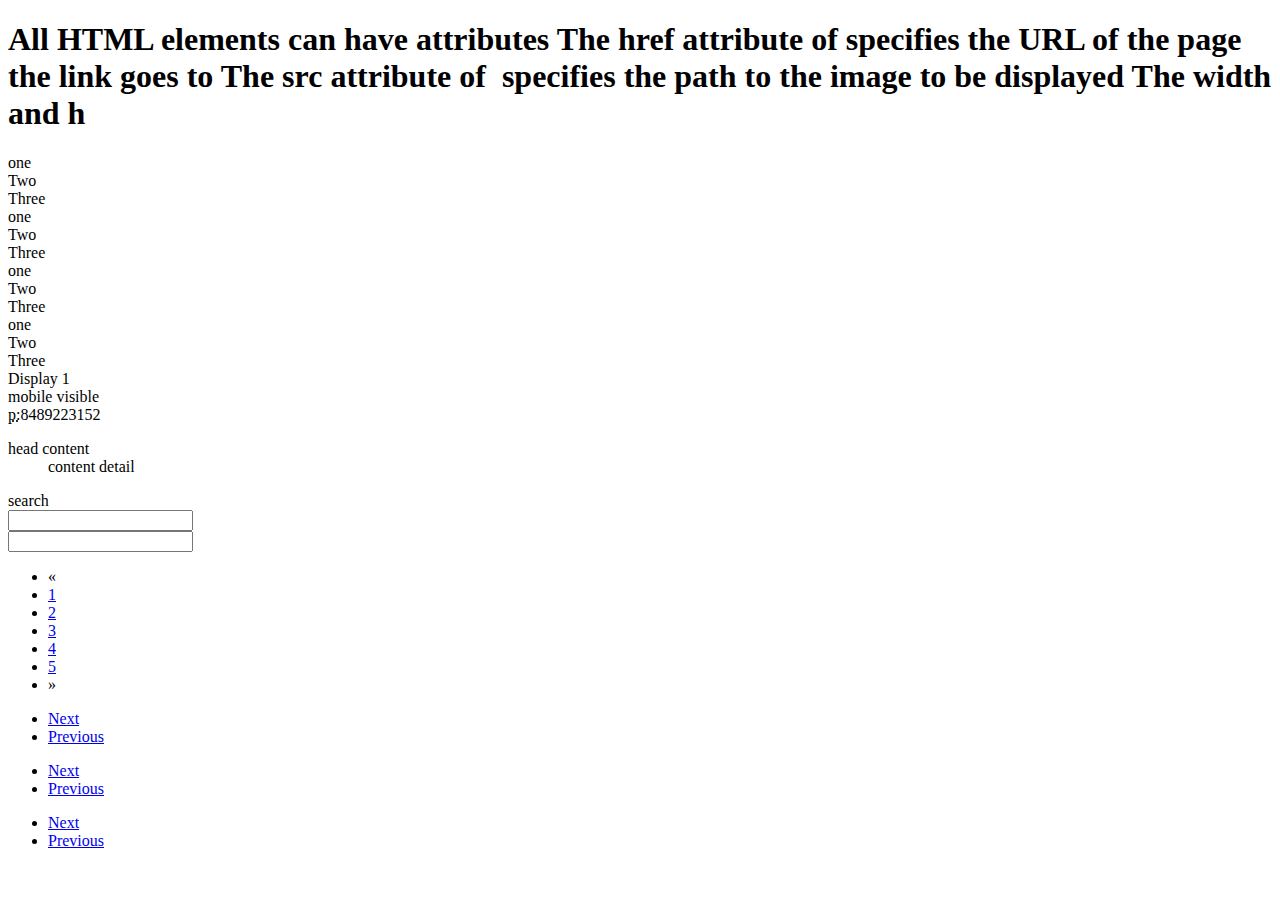
==== bootstrap/index.html @ 1a47abf5 "updates are made" ====
<!DOCTYPE html>
<html lang="en">
<head>
    <meta charset="UTF-8">
    <meta http-equiv="X-UA-Compatible" content="IE=edge">
    <meta name="viewport" content="width=device-width, initial-scale=1.0">
    <title>Bootstrap</title>
    <link href="https://cdn.jsdelivr.net/npm/bootstrap@5.0.2/dist/css/bootstrap.min.css" rel="stylesheet" integrity="sha384-EVSTQN3/azprG1Anm3QDgpJLIm9Nao0Yz1ztcQTwFspd3yD65VohhpuuCOmLASjC" crossorigin="anonymous"><!---Bootstrap css-->
    <script src="https://cdn.jsdelivr.net/npm/bootstrap@5.0.2/dist/js/bootstrap.bundle.min.js" integrity="sha384-MrcW6ZMFYlzcLA8Nl+NtUVF0sA7MsXsP1UyJoMp4YLEuNSfAP+JcXn/tWtIaxVXM" crossorigin="anonymous"></script><!---Bootstrap js-->
    <script src="https://cdn.jsdelivr.net/npm/@popperjs/core@2.9.2/dist/umd/popper.min.js" integrity="sha384-IQsoLXl5PILFhosVNubq5LC7Qb9DXgDA9i+tQ8Zj3iwWAwPtgFTxbJ8NT4GN1R8p" crossorigin="anonymous"></script><!--popper font-->
    <script src="https://cdn.jsdelivr.net/npm/bootstrap@5.0.2/dist/js/bootstrap.min.js" integrity="sha384-cVKIPhGWiC2Al4u+LWgxfKTRIcfu0JTxR+EQDz/bgldoEyl4H0zUF0QKbrJ0EcQF" crossorigin="anonymous"></script><!---Bootstrap js-->
    <div class="container-fluid">
        <h1>All HTML elements can have attributes
            The href attribute of <a> specifies the URL of the page the link goes to
            The src attribute of <img> specifies the path to the image to be displayed
            The width and h</h1>
<div class="row">
<div class="col-md-3">one</div>
<div class="col-md-3">Two</div>
<div class="col-md-6">Three</div>

</div>

<div class="row">
    <div class="col-xs-3">one</div>
    <div class="col-xs-3">Two</div>
    <div class="col-xs-6">Three</div>
    
    </div>
    <div class="row">
        <div class="col-sm-3">one</div>
        <div class="col-sm-3">Two</div>
        <div class="col-sm-6">Three</div>
        
        </div>
        <div class="row">
            <div class="col-lg-3 h1">one</div>
            <div class="col-lg-3">Two</div>
            <div class="col-lg-6">Three</div>
            
            </div>
            <div class="display-1">Display 1</div>
            <div class="clearfix visible-xs">mobile visible</div>
    <abbr title="phone">p:</abbr>8489223152
        <dl class="dl-horizontal">
            <dt>head content
                <dd>content detail</dd>
            </dt>
        </dl>
        <span class="glyphicon glyphicon-search"></span>search
    </div>

    <!--form-->
    <div class="form">
        <div class="form-group">
            <input type="text" class="form.control">    </div>
    </div>
    <form role="form" class="form-horizontal">
        <div class="form-group has-error">
            <input type="text" class="form.control"> 
        </div>
    </form>
    <ul class="pagination">
    <li>&laquo;</li>
<li><a href="#">1</a></li>
<li><a href="#">2</a></li>
<li><a href="#">3</a></li>
<li><a href="#">4</a></li>
<li><a href="#">5</a></li>
<li>&raquo;</li>

    </ul>
    <ul class="nav navbar-pills">
        <li><a href="#">Next</a></li>
        <li><a href="#">Previous</a></li>

    </ul>
    <ul class="nav navbar-tabs">
        <li><a href="#">Next</a></li>
        <li><a href="#">Previous</a></li>

    </ul>
    <ul class="nav navbar-nav navbar-right">
        <li><a href="#">Next</a></li>
        <li><a href="#">Previous</a></li>

    </ul>
</div>

<body>
    
</body>
</html>
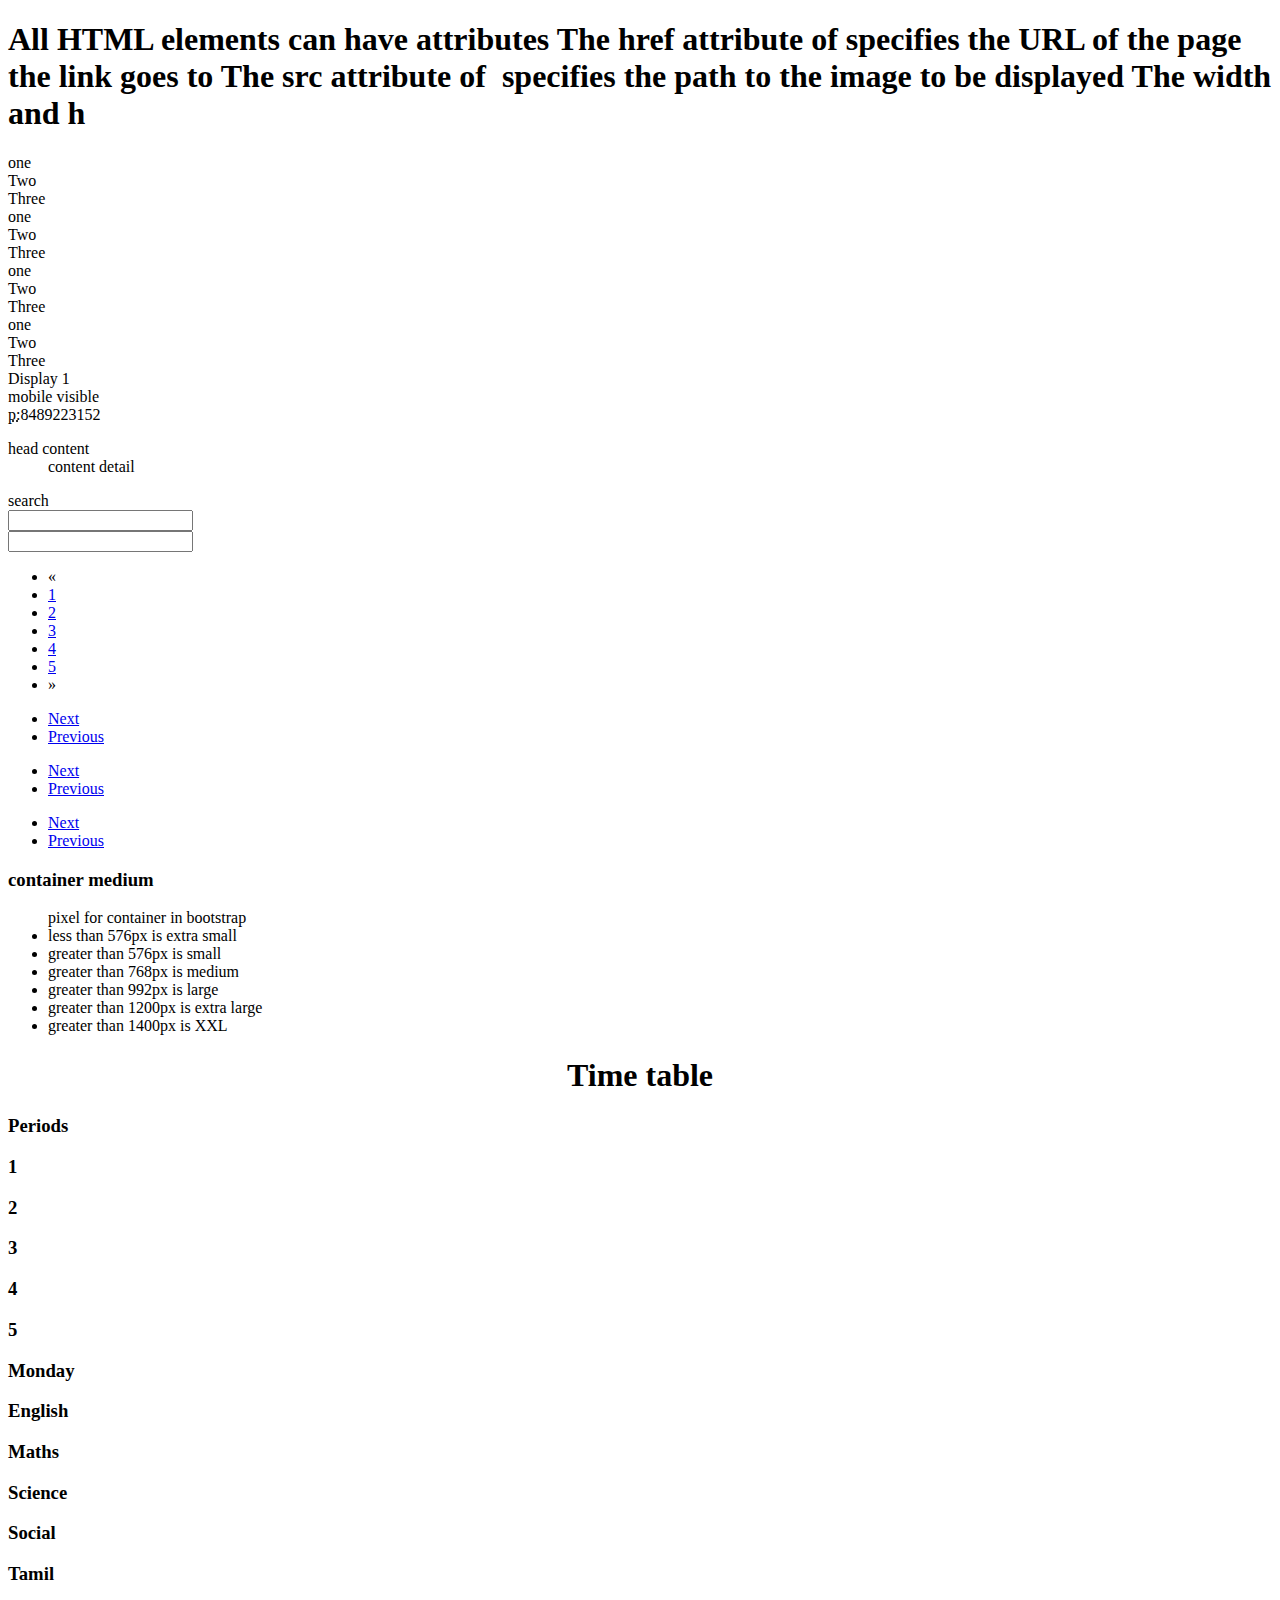
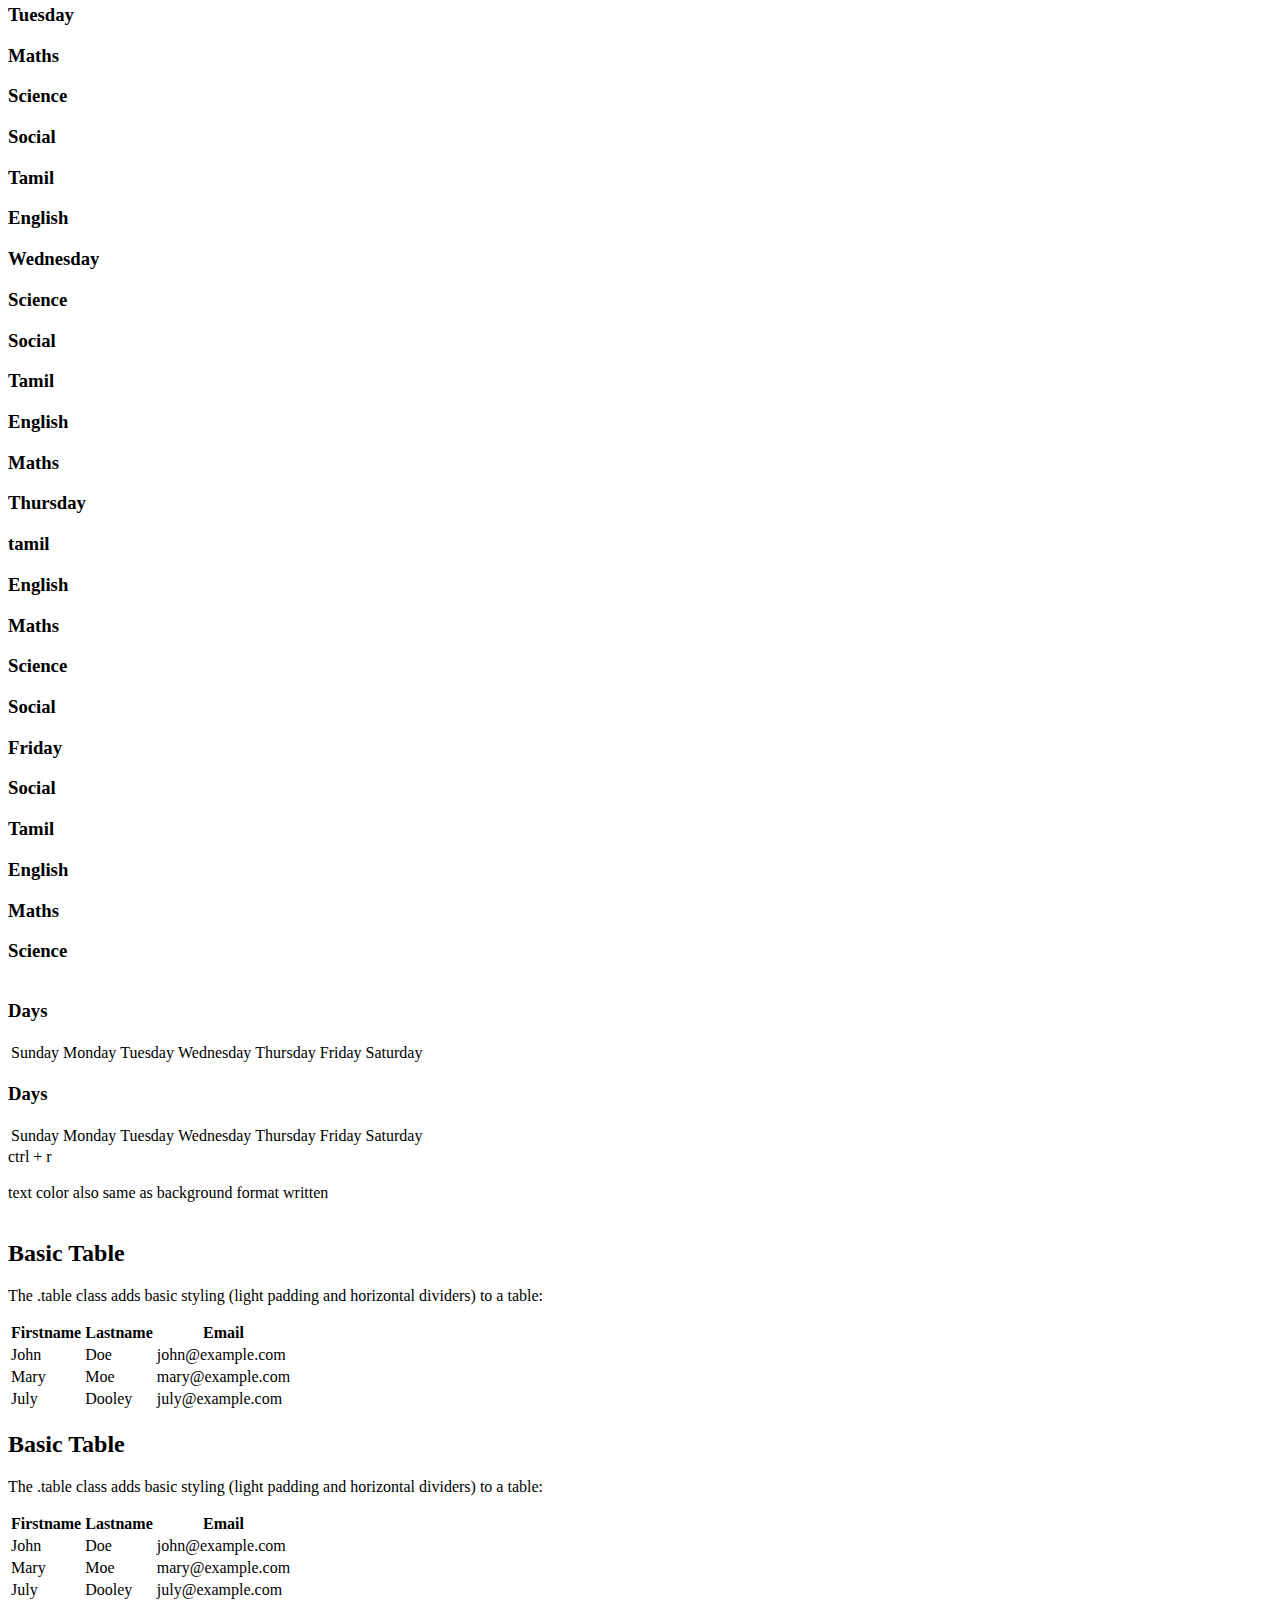
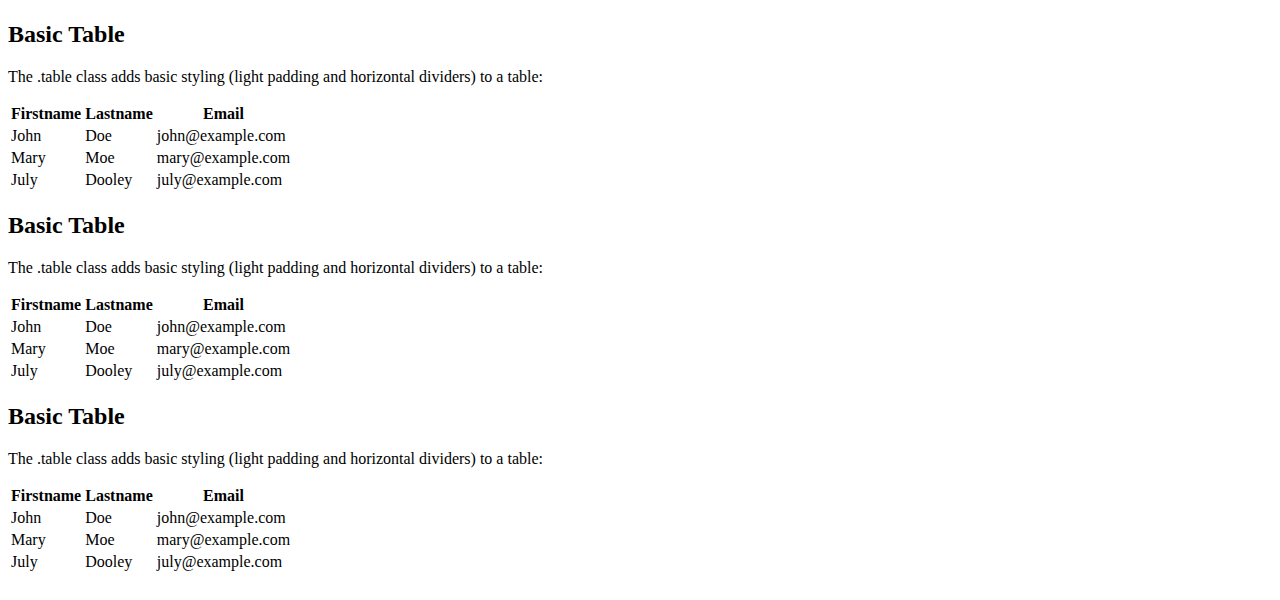
==== commit fcbfce97: "bootstrap updated" ====
--- a/bootstrap/index.html
+++ b/bootstrap/index.html
@@ -9,7 +9,7 @@
     <script src="https://cdn.jsdelivr.net/npm/bootstrap@5.0.2/dist/js/bootstrap.bundle.min.js" integrity="sha384-MrcW6ZMFYlzcLA8Nl+NtUVF0sA7MsXsP1UyJoMp4YLEuNSfAP+JcXn/tWtIaxVXM" crossorigin="anonymous"></script><!---Bootstrap js-->
     <script src="https://cdn.jsdelivr.net/npm/@popperjs/core@2.9.2/dist/umd/popper.min.js" integrity="sha384-IQsoLXl5PILFhosVNubq5LC7Qb9DXgDA9i+tQ8Zj3iwWAwPtgFTxbJ8NT4GN1R8p" crossorigin="anonymous"></script><!--popper font-->
     <script src="https://cdn.jsdelivr.net/npm/bootstrap@5.0.2/dist/js/bootstrap.min.js" integrity="sha384-cVKIPhGWiC2Al4u+LWgxfKTRIcfu0JTxR+EQDz/bgldoEyl4H0zUF0QKbrJ0EcQF" crossorigin="anonymous"></script><!---Bootstrap js-->
-    <div class="container-fluid">
+    <div class="container-fluid bg-primary text-white p-5 ">
         <h1>All HTML elements can have attributes
             The href attribute of <a> specifies the URL of the page the link goes to
             The src attribute of <img> specifies the path to the image to be displayed
@@ -48,7 +48,7 @@
             </dt>
         </dl>
         <span class="glyphicon glyphicon-search"></span>search
-    </div>
+
 
     <!--form-->
     <div class="form">
@@ -60,7 +60,7 @@
             <input type="text" class="form.control"> 
         </div>
     </form>
-    <ul class="pagination">
+    <ul class="pagination text-white ">
     <li>&laquo;</li>
 <li><a href="#">1</a></li>
 <li><a href="#">2</a></li>
@@ -75,7 +75,7 @@
         <li><a href="#">Previous</a></li>
 
     </ul>
-    <ul class="nav navbar-tabs">
+    <ul class="nav navbar-tabs text-white" >
         <li><a href="#">Next</a></li>
         <li><a href="#">Previous</a></li>
 
@@ -87,6 +87,354 @@
     </ul>
 </div>
 
+<div class="container-md text-dark bg-success h-25 my-5 border">
+    <h3>container medium</h3>
+    <ul>pixel for container in bootstrap
+        <li>less than 576px is extra small</li>
+        <li>greater  than 576px is  small</li>
+        <li>greater than 768px is medium</li>
+        <li>greater than 992px is large</li>
+        <li>greater than 1200px is extra large</li>
+        <li>greater than 1400px is XXL</li>
+    </ul>
+</div>
+</div>
+
+<!--Grid system-->
+
+<div class="container-md text-white bg-dark border">
+    <table class="table text-white table-bordered">
+    <div class="row">
+        <center><h1>Time table </h1></center>
+     <div class="col-md-2">
+        <div class="row">
+            <h3>Periods</h3>
+        </div>
+        <div class="row text-primary">
+            <h3>1</h3>
+        </div>
+        <div class="row text-primary">
+            <h3>2</h3>
+        </div>
+        <div class="row text-primary">
+            <h3>3</h3>
+        </div>
+        <div class="row text-primary">
+            <h3>4</h3>
+        </div>
+        <div class="row text-primary">
+            <h3>5</h3>
+        </div>
+     </div>
+     <div class="col-md-2">
+        <div class="row">
+            <h3>Monday</h3>
+        </div>
+        <div class="row text-primary">
+            <h3>English</h3>
+        </div> <div class="row text-primary">
+            <h3>Maths</h3>
+        </div> <div class="row text-primary">
+            <h3>Science</h3>
+        </div> <div class="row text-primary">
+            <h3>Social</h3>
+        </div> <div class="row text-primary">
+            <h3>Tamil</h3>
+        </div>
+     </div>
+     <div class="col-md-2">
+        <div class="row">
+            <h3>Tuesday</h3>
+        </div>
+        <div class="row text-primary">
+            <h3>Maths</h3>
+        </div>
+        <div class="row text-primary">
+            <h3>Science</h3>
+        </div>
+        <div class="row text-primary">
+            <h3>Social</h3>
+        </div>
+        <div class="row text-primary">
+            <h3>Tamil</h3>
+        </div>
+        <div class="row text-primary">
+            <h3>English</h3>
+        </div>
+
+     </div>
+     <div class="col-md-2">
+        <div class="row">
+            <h3>Wednesday</h3>
+        </div>
+        <div class="row text-primary">
+            <h3>Science</h3>
+        </div>
+        <div class="row text-primary">
+            <h3>Social</h3>
+        </div>
+        <div class="row text-primary">
+            <h3>Tamil</h3>
+        </div>
+        <div class="row text-primary">
+            <h3>English</h3>
+        </div>
+        <div class="row text-primary">
+            <h3>Maths</h3>
+        </div>
+
+     </div>
+     <div class="col-md-2">
+        <div class="row">
+            <h3>Thursday</h3>
+        </div><div class="row text-primary">
+            <h3>tamil</h3>
+        </div>
+        <div class="row text-primary">
+            <h3>English</h3>
+        </div>
+        <div class="row text-primary">
+            <h3>Maths</h3>
+        </div>
+        <div class="row text-primary">
+            <h3>Science</h3>
+        </div>
+        <div class="row text-primary">
+            <h3>Social</h3>
+        </div>
+
+     </div>
+     <div class="col-md-2">
+        <div class="row">
+            <h3>Friday</h3>
+        </div>
+        <div class="row text-primary">
+            <h3>Social</h3>
+        </div>
+        <div class="row text-primary">
+            <h3>Tamil</h3>
+        </div>
+        <div class="row text-primary">
+            <h3>English</h3>
+        </div>
+        <div class="row text-primary">
+            <h3>Maths</h3>
+        </div>
+        <div class="row text-primary">
+            <h3>Science</h3>
+        </div>
+       
+
+
+     </div>
+
+    </div>
+</table>
+</div>
+
+<div class="container-lg">
+    <table class="table table-striped "><!--Automatic set width padding size-->
+    <tr><h3>Days</h3>
+        <td class="bg-primary">Sunday</td><!--Blue color-->
+        <td class="bg-secondary">Monday</td><!--gray color-->
+        <td class="bg-success">Tuesday</td><!--green color-->
+        <td class="bg-danger">Wednesday</td><!--red color-->
+        <td class="bg-warning">Thursday</td><!--yellow color-->
+        <td class="bg-info">Friday</td><!--skyblue color-->
+        <td class="bg-light">Saturday</td><!--white color-->
+      </tr>
+      </table>
+</div>
+<div class="container-lg">
+    <table class="table  table-hover "><!--Automatic set width padding size-->
+    <tr><h3>Days</h3>
+        <td class="bg-primary table-active">Sunday</td><!--Blue color and table active-->
+        <td class="bg-secondary">Monday</td><!--gray color-->
+        <td class="bg-success">Tuesday</td><!--green color-->
+        <td class="bg-danger">Wednesday</td><!--red color-->
+        <td class="bg-warning">Thursday</td><!--yellow color-->
+        <td class="bg-info">Friday</td><!--skyblue color-->
+        <td class="bg-light">Saturday</td><!--white color-->
+      </tr>
+      </table>
+</div>
+
+<kpd>ctrl + r</kpd><br>
+<br>
+
+text color also same as background format written
+<br><br>
+<!--table bordered-->
+<div class="container mt-3">
+    <h2>Basic Table</h2>
+    <p>The .table class adds basic styling (light padding and horizontal dividers) to a table:</p>            
+    <table class="table table-bordered">
+      <thead>
+        <tr>
+          <th>Firstname</th>
+          <th>Lastname</th>
+          <th>Email</th>
+        </tr>
+      </thead>
+      <tbody>
+        <tr>
+          <td>John</td>
+          <td>Doe</td>
+          <td>john@example.com</td>
+        </tr>
+        <tr>
+          <td>Mary</td>
+          <td>Moe</td>
+          <td>mary@example.com</td>
+        </tr>
+        <tr>
+          <td>July</td>
+          <td>Dooley</td>
+          <td>july@example.com</td>
+        </tr>
+      </tbody>
+    </table>
+  </div>
+
+  <!--table borderless-->
+<div class="container mt-3">
+    <h2>Basic Table</h2>
+    <p>The .table class adds basic styling (light padding and horizontal dividers) to a table:</p>            
+    <table class="table table-borderless">
+      <thead>
+        <tr>
+          <th>Firstname</th>
+          <th>Lastname</th>
+          <th>Email</th>
+        </tr>
+      </thead>
+      <tbody>
+        <tr>
+          <td>John</td>
+          <td>Doe</td>
+          <td>john@example.com</td>
+        </tr>
+        <tr>
+          <td>Mary</td>
+          <td>Moe</td>
+          <td>mary@example.com</td>
+        </tr>
+        <tr>
+          <td>July</td>
+          <td>Dooley</td>
+          <td>july@example.com</td>
+        </tr>
+      </tbody>
+    </table>
+  </div>
+<!--table striped-->
+<div class="container mt-3">
+    <h2>Basic Table</h2>
+    <p>The .table class adds basic styling (light padding and horizontal dividers) to a table:</p>            
+    <table class="table table-bordered">
+      <thead>
+        <tr>
+          <th>Firstname</th>
+          <th>Lastname</th>
+          <th>Email</th>
+        </tr>
+      </thead>
+      <tbody>
+        <tr>
+          <td>John</td>
+          <td>Doe</td>
+          <td>john@example.com</td>
+        </tr>
+        <tr>
+          <td>Mary</td>
+          <td>Moe</td>
+          <td>mary@example.com</td>
+        </tr>
+        <tr>
+          <td>July</td>
+          <td>Dooley</td>
+          <td>july@example.com</td>
+        </tr>
+      </tbody>
+    </table>
+  </div>
+
+  <!--table cell active-->
+<div class="container mt-3">
+    <h2>Basic Table</h2>
+    <p>The .table class adds basic styling (light padding and horizontal dividers) to a table:</p>            
+    <table class="table">
+      <thead>
+        <tr>
+          <th>Firstname</th>
+          <th>Lastname</th>
+          <th>Email</th>
+        </tr>
+      </thead>
+      <tbody>
+        <tr>
+          <td class="table-active">John</td>
+          <td>Doe</td>
+          <td>john@example.com</td>
+        </tr>
+        <tr>
+          <td>Mary</td>
+          <td>Moe</td>
+          <td>mary@example.com</td>
+        </tr>
+        <tr>
+          <td>July</td>
+          <td>Dooley</td>
+          <td>july@example.com</td>
+        </tr>
+      </tbody>
+    </table>
+  </div>
+<!--table hover-->
+<div class="container mt-3">
+    <h2>Basic Table</h2>
+    <p>The .table class adds basic styling (light padding and horizontal dividers) to a table:</p>            
+    <table class="table table-bordered table-hover">
+      <thead>
+        <tr>
+          <th>Firstname</th>
+          <th>Lastname</th>
+          <th>Email</th>
+        </tr>
+      </thead>
+      <tbody>
+        <tr>
+          <td>John</td>
+          <td>Doe</td>
+          <td>john@example.com</td>
+        </tr>
+        <tr>
+          <td>Mary</td>
+          <td>Moe</td>
+          <td>mary@example.com</td>
+        </tr>
+        <tr>
+          <td>July</td>
+          <td>Dooley</td>
+          <td>july@example.com</td>
+        </tr>
+      </tbody>
+    </table>
+  </div>
+
+  <!--Image styling properties-->
+  <!--image rounded corner-->
+  <img src="C:\Users\AIIM\Desktop\gitworks\fullstack\assets\bootstrap.jpg" alt="" class="rounded">
+  <!--image rounded circle-->
+  <img src="C:\Users\AIIM\Desktop\gitworks\fullstack\assets\bootstrap.jpg" alt="" class="rounded-circle">
+  <!--image thumbnail-->
+  <img src="C:\Users\AIIM\Desktop\gitworks\fullstack\assets\bootstrap.jpg" alt="" class="img-thumbnail">
+  
+  <!--image start corner-->
+  <img src="C:\Users\AIIM\Desktop\gitworks\fullstack\assets\bootstrap.jpg" alt="" class="float-right">
+   <!--image end corner-->
+   <img src="C:\Users\AIIM\Desktop\gitworks\fullstack\assets\bootstrap.jpg" alt="" class="float-end">
+  
 <body>
     
 </body>
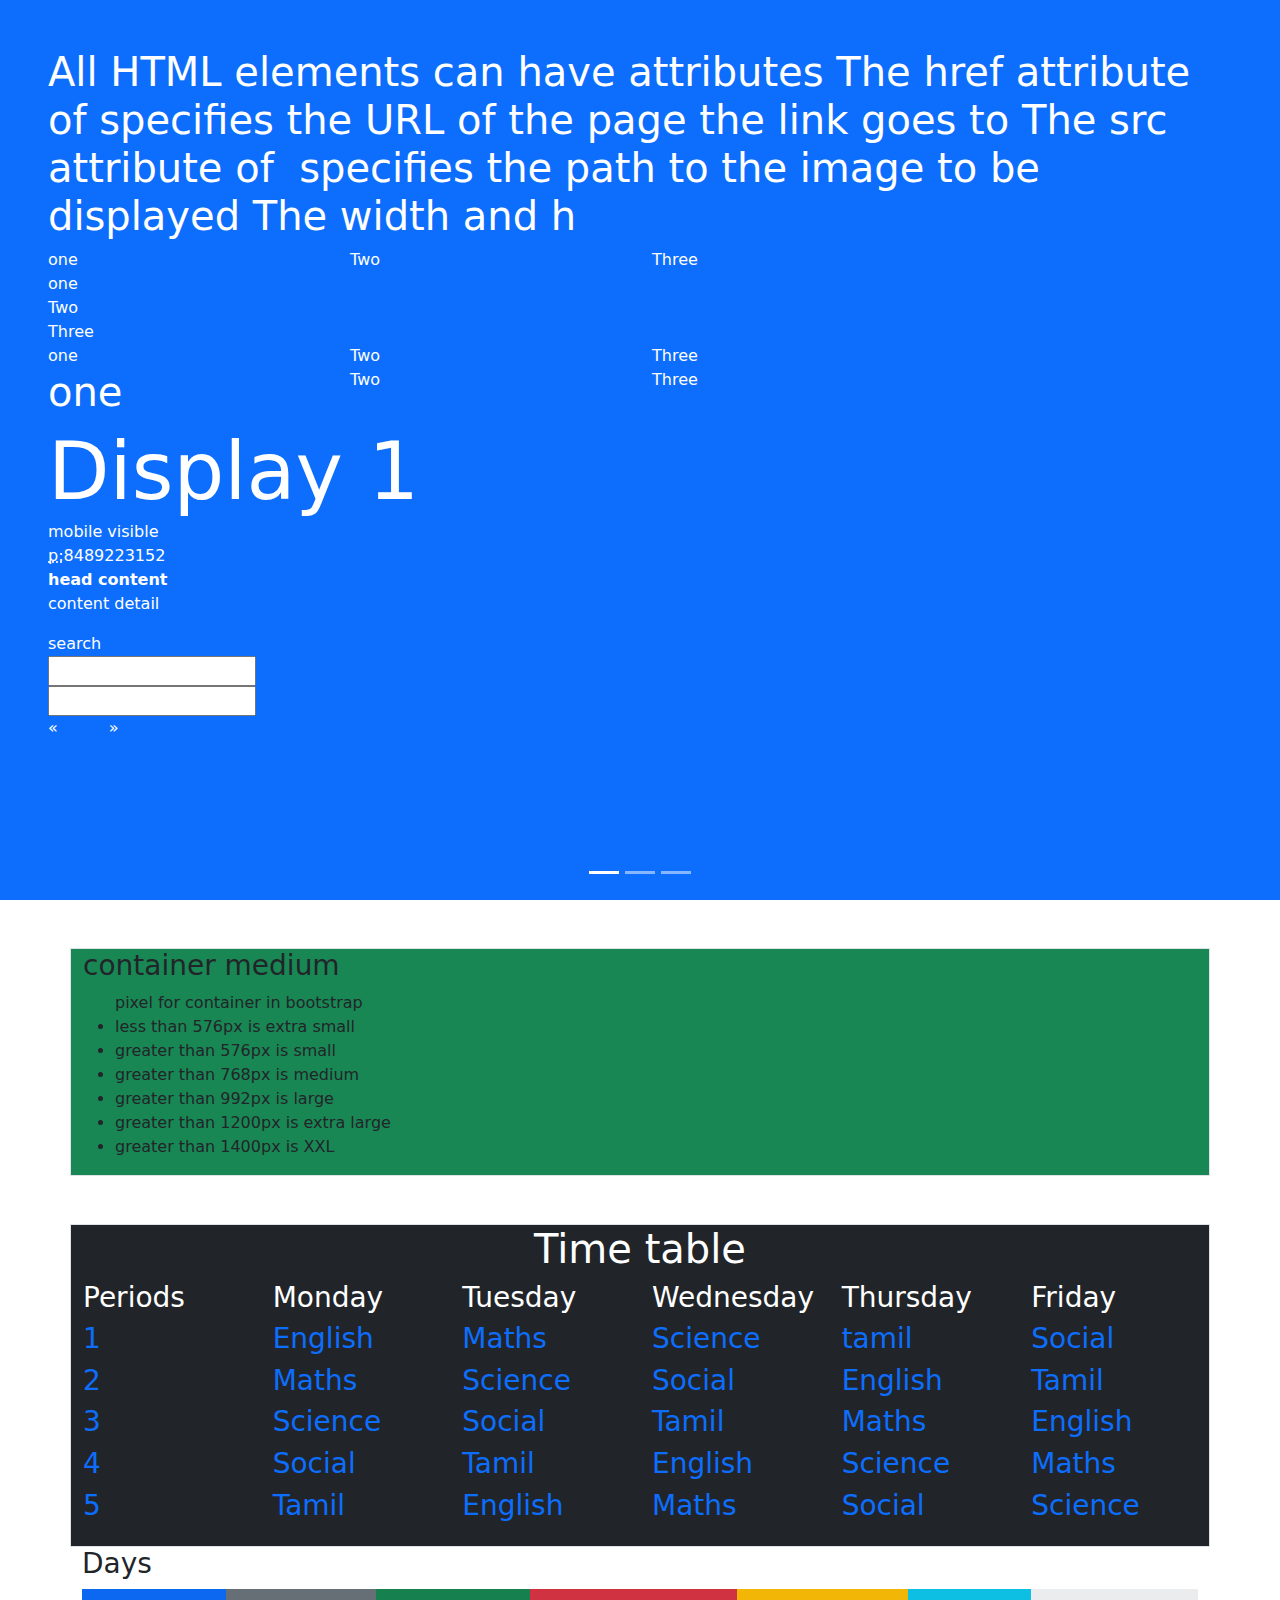
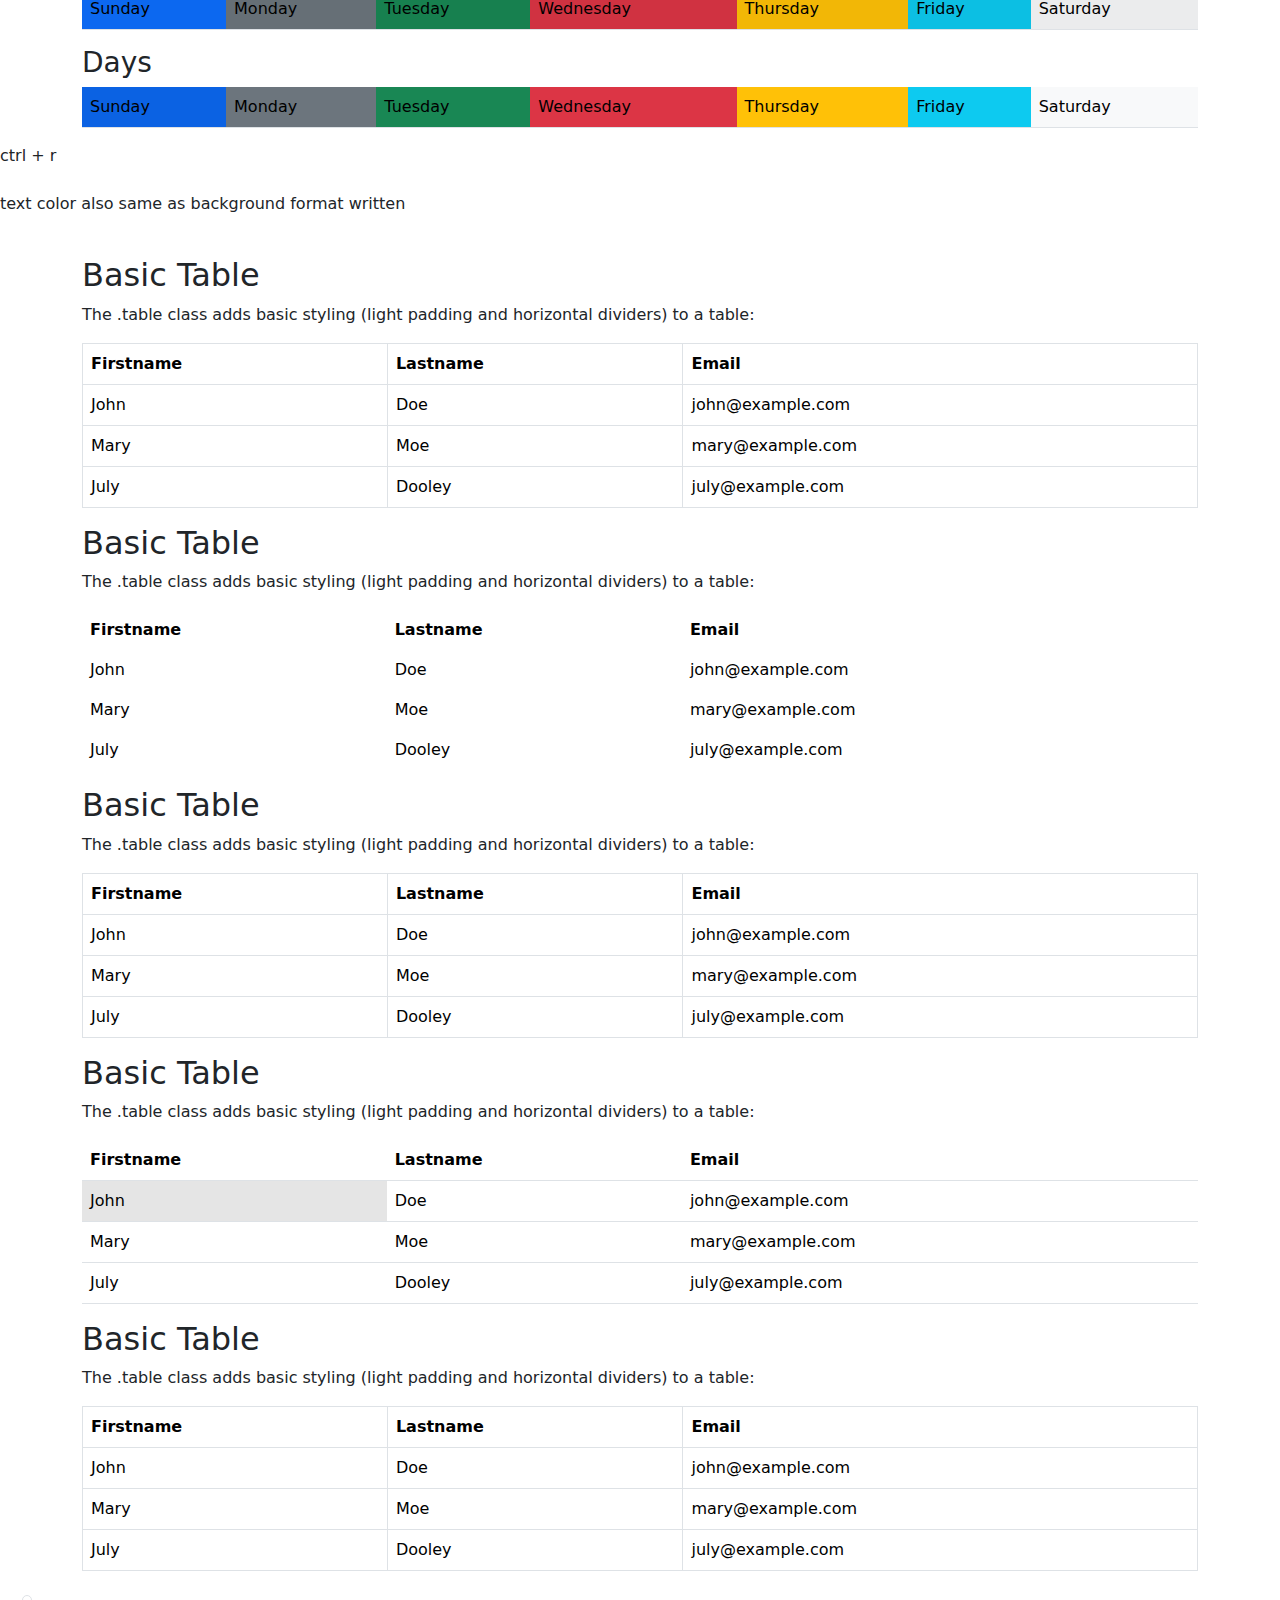
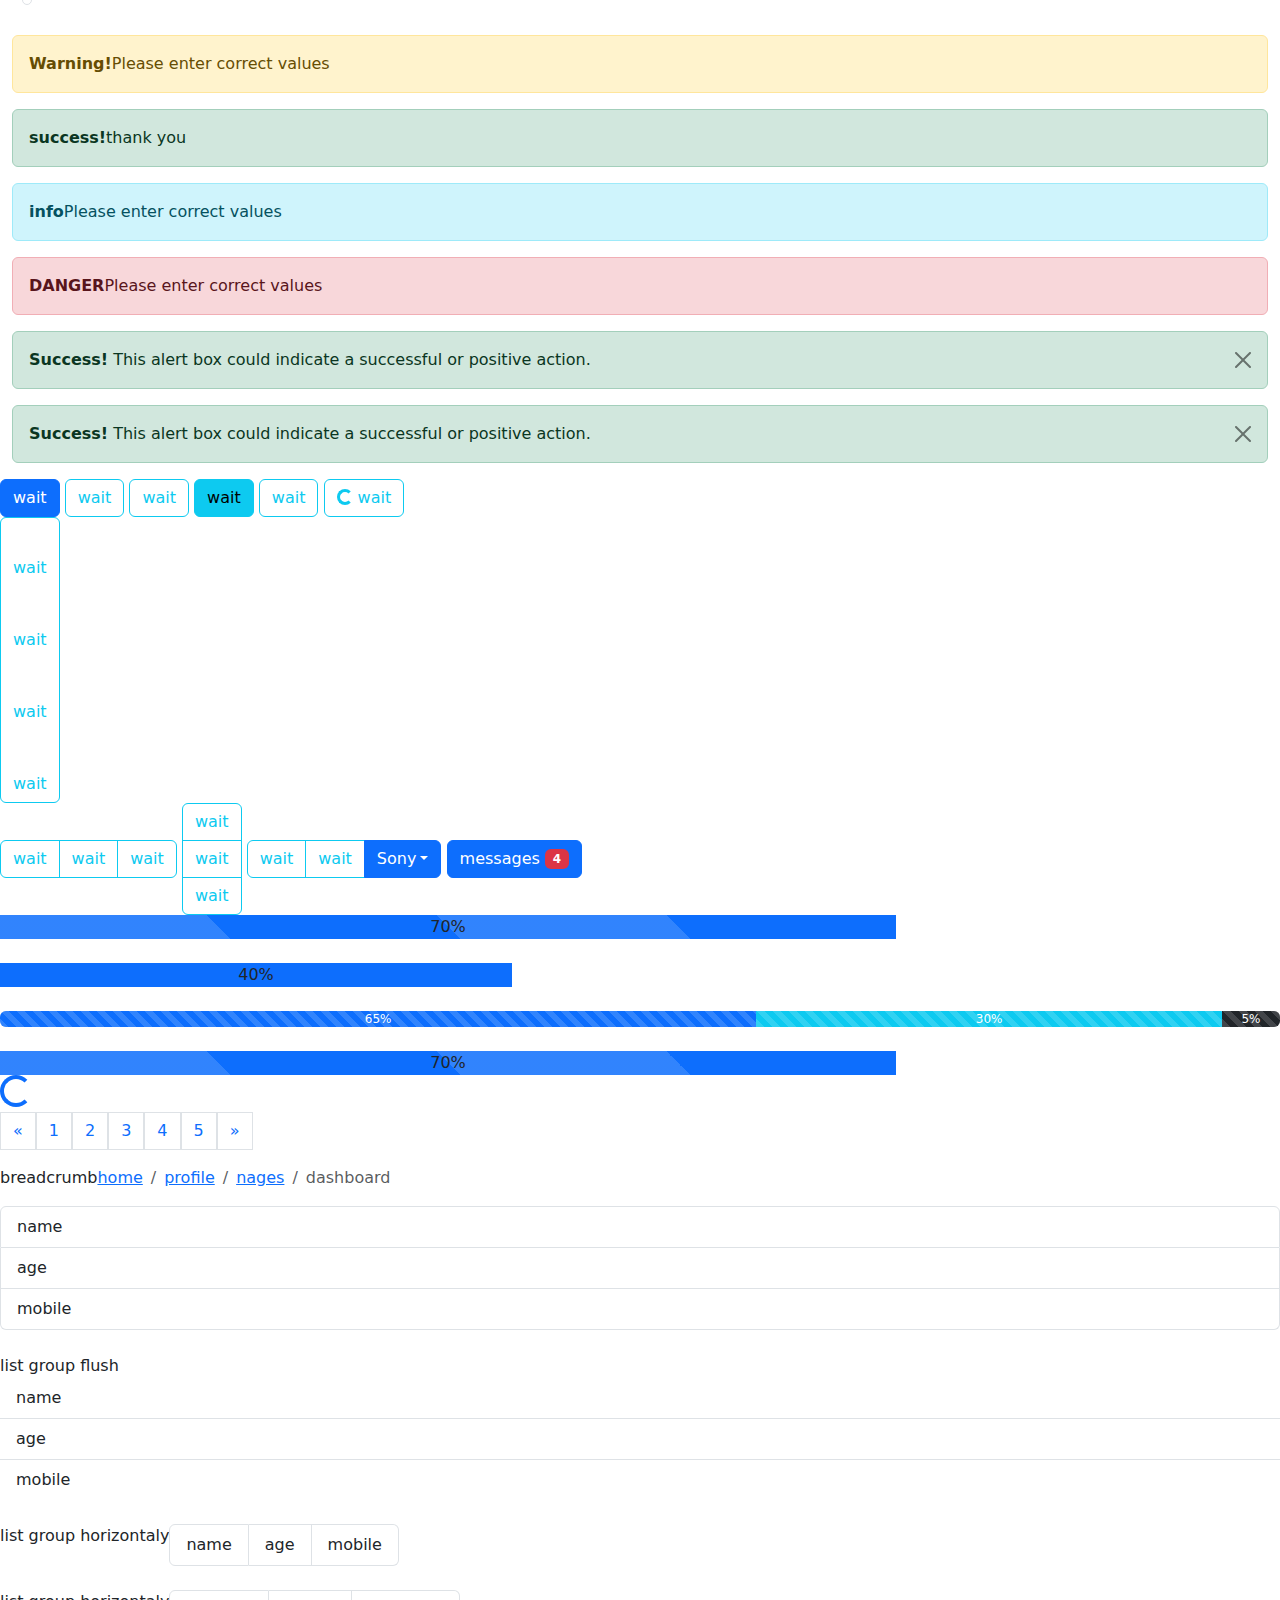
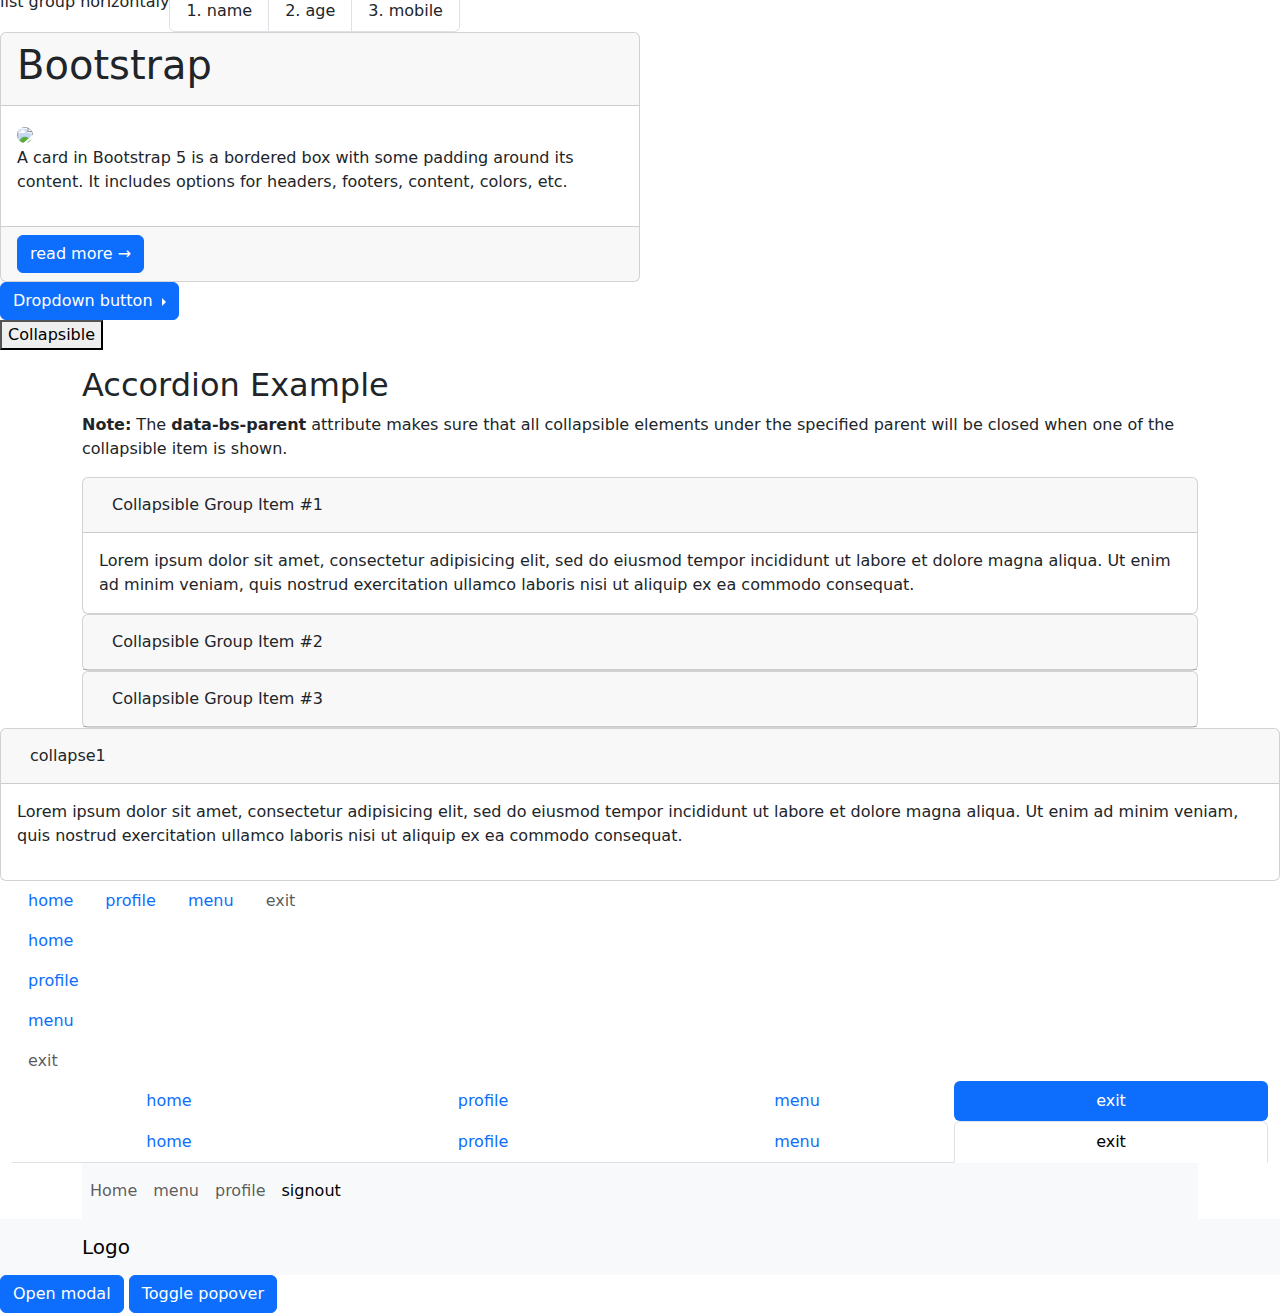
==== commit aab09fa5: "updates are done" ====
--- a/bootstrap/index.html
+++ b/bootstrap/index.html
@@ -5,10 +5,8 @@
     <meta http-equiv="X-UA-Compatible" content="IE=edge">
     <meta name="viewport" content="width=device-width, initial-scale=1.0">
     <title>Bootstrap</title>
-    <link href="https://cdn.jsdelivr.net/npm/bootstrap@5.0.2/dist/css/bootstrap.min.css" rel="stylesheet" integrity="sha384-EVSTQN3/azprG1Anm3QDgpJLIm9Nao0Yz1ztcQTwFspd3yD65VohhpuuCOmLASjC" crossorigin="anonymous"><!---Bootstrap css-->
-    <script src="https://cdn.jsdelivr.net/npm/bootstrap@5.0.2/dist/js/bootstrap.bundle.min.js" integrity="sha384-MrcW6ZMFYlzcLA8Nl+NtUVF0sA7MsXsP1UyJoMp4YLEuNSfAP+JcXn/tWtIaxVXM" crossorigin="anonymous"></script><!---Bootstrap js-->
-    <script src="https://cdn.jsdelivr.net/npm/@popperjs/core@2.9.2/dist/umd/popper.min.js" integrity="sha384-IQsoLXl5PILFhosVNubq5LC7Qb9DXgDA9i+tQ8Zj3iwWAwPtgFTxbJ8NT4GN1R8p" crossorigin="anonymous"></script><!--popper font-->
-    <script src="https://cdn.jsdelivr.net/npm/bootstrap@5.0.2/dist/js/bootstrap.min.js" integrity="sha384-cVKIPhGWiC2Al4u+LWgxfKTRIcfu0JTxR+EQDz/bgldoEyl4H0zUF0QKbrJ0EcQF" crossorigin="anonymous"></script><!---Bootstrap js-->
+    <link href="https://cdn.jsdelivr.net/npm/bootstrap@5.3.2/dist/css/bootstrap.min.css" rel="stylesheet">
+  <script src="https://cdn.jsdelivr.net/npm/bootstrap@5.3.2/dist/js/bootstrap.bundle.min.js"></script>
     <div class="container-fluid bg-primary text-white p-5 ">
         <h1>All HTML elements can have attributes
             The href attribute of <a> specifies the URL of the page the link goes to
@@ -424,6 +422,8 @@
 
   <!--Image styling properties-->
   <!--image rounded corner-->
+  <div class="container-fluid">
+
   <img src="C:\Users\AIIM\Desktop\gitworks\fullstack\assets\bootstrap.jpg" alt="" class="rounded">
   <!--image rounded circle-->
   <img src="C:\Users\AIIM\Desktop\gitworks\fullstack\assets\bootstrap.jpg" alt="" class="rounded-circle">
@@ -433,9 +433,358 @@
   <!--image start corner-->
   <img src="C:\Users\AIIM\Desktop\gitworks\fullstack\assets\bootstrap.jpg" alt="" class="float-right">
    <!--image end corner-->
-   <img src="C:\Users\AIIM\Desktop\gitworks\fullstack\assets\bootstrap.jpg" alt="" class="float-end">
-  
-<body>
+   <img src="C:\Users\AIIM\Desktop\gitworks\fullstack\assets\bootstrap.jpg" alt="" class="float-end"><br><br>
+  </div>
+
+
+  <!--Alert box shown-->
+  <div class="container-fluid m-8">
+  <div class="alert alert-warning">
+<strong>Warning!</strong>Please enter correct values
+  </div>
+  <div class="alert alert-success">
+    <strong>success!</strong>thank you
+      </div> 
+      <div class="alert alert-info">
+        <strong>info</strong>Please enter correct values
+          </div>
+           <div class="alert alert-danger">
+            <strong>DANGER</strong>Please enter correct values
+              </div>
+              </div>
+
+<!--alert link message-->
+<div class="container-fluid m-8">
+    <div class="alert alert-success alert-dismissible">
+        <button type="button" class="btn-close" data-bs-dismiss="alert"></button>
+        <strong>Success!</strong> This alert box could indicate a successful or positive action.
+      </div>
+    </div>
+
+    <!--alert fade show message-->
+<div class="container-fluid m-8">
+    <div class="alert alert-success alert-dismissible fade show">
+        <button type="button" class="btn-close" data-bs-dismiss="alert"></button>
+        <strong>Success!</strong> This alert box could indicate a successful or positive action.
+      </div>
+    </div>
+
+    <!--Button type-->
+    <button type="button" class="btn btn-primary">wait</button>
+    <button type="submit" class="btn btn-outline-info">wait</button>
+    <button type="reset" class="btn btn-outline-info">wait</button>
+    <button type="reset" class="btn btn-info btn-active">wait</button>
+    <button type="reset" class="btn btn-outline-info">wait</button>
+    <button type="reset" class="btn btn-outline-info ">
+        <span class="spinner-border spinner-border-sm "></span>
+        wait</button>
+        <button type="reset" class="btn btn-outline-info d-grid gap-3">
+            <span class="spinner-grow spinner-grow-sm  "></span>
+            wait
+            <span class="spinner-grow spinner-grow-sm "></span>
+            wait
+
+            <span class="spinner-grow spinner-grow-sm "></span>
+            wait
+
+            <span class="spinner-grow spinner-grow-sm "></span>
+            wait</button>
+<!--Button group-->
+<div class="btn-group">
+    <button type="submit" class="btn btn-outline-info">wait</button>
+    <button type="submit" class="btn btn-outline-info">wait</button>
+    <button type="submit" class="btn btn-outline-info">wait</button>
+
+</div>
+
+<div class="btn-group-vertical">
+    <button type="submit" class="btn btn-outline-info">wait</button>
+    <button type="submit" class="btn btn-outline-info">wait</button>
+    <button type="submit" class="btn btn-outline-info">wait</button>
+
+</div>
+<div class="btn-group">
+    <button type="submit" class="btn btn-outline-info">wait</button>
+    <button type="submit" class="btn btn-outline-info">wait</button>
+        <button type="button" class="btn btn-primary dropdown-toggle" data-bs-toggle="dropdown">Sony</button>
+        <div class="dropdown-menu">
+          <a class="dropdown-item" href="#">Tablet</a>
+          <a class="dropdown-item" href="#">Smartphone</a>
+        </div>
+
+</div>
+<!--badge create-->
+<button type="button" class="btn btn-primary">messages
+<span class="badge bg-danger">4</span>
+</button>
+
+<!--progressbar -->
+<div class="progress-bar progress-bar-striped bg-primary" style="width:70%">
+    <span>70%</span>
+</div><br>
+<div class="progress-bar progress-bar bg-primary" style="width:40%">
+    <span>40%</span>
+</div><br>
+<div class="progress">
+<div class="progress-bar progress-bar-striped bg-primary" style="width:65%">
+    <span>65%</span>
+</div>
+<div class="progress-bar progress-bar-striped bg-info" style="width:40%">
+    <span>30%</span>
+</div>
+<div class="progress-bar progress-bar-striped bg-dark" style="width:5%">
+    <span>5%</span>
+</div></div><br>
+
+<div class="progress-bar progress-bar-striped progress-bar-animated bg-primary" style="width:70%">
+    <span>70%</span>
+</div>
+
+<!--spinner-->
+<div class="spinner-border text-primary">
+
+</div>
+<div class="spinner-grow text-primary">
+
+</div>
+<!--Pagination-->
+<ul class="pagination">
+<li><a class="page-link">&laquo;</a></li>
+<li><a class="page-link">1</a></li>
+<li><a class="page-link">2</a></li>
+<li><a class="page-link">3</a></li>
+<li><a class="page-link">4</a></li>
+<li><a class="page-link">5</a></li>
+<li><a class="page-link">&raquo;</a></li>
+
+</ul>
+
+<!--Breadcrumb-->
+<ul class="breadcrumb">breadcrumb
+    <li class="breadcrumb-item"><a href="#">home</a></li>
+    <li class="breadcrumb-item"><a href="#">profile</a></li>
+    <li class="breadcrumb-item"><a href="#">nages</a></li>
+    <li class="breadcrumb-item active">dashboard</li>
+
+</ul>
+
+<!--List groups-->
+<ul class="list-group">
+    <li class="list-group-item">name</li>
+    <li class="list-group-item">age</li>
+    <li class="list-group-item">mobile</li>
+
+</ul>
+<br>
+<ul class="list-group list-group-flush"> list group flush
+    <li class="list-group-item">name</li>
+    <li class="list-group-item">age</li>
+    <li class="list-group-item">mobile</li>
+
+</ul>
+<br>
+<ul class="list-group list-group-horizontal"> list group horizontaly
+    <li class="list-group-item">name</li>
+    <li class="list-group-item">age</li>
+    <li class="list-group-item">mobile</li>
+
+</ul>
+
+<br>
+<ol class="list-group list-group-horizontal list-group-numbered"> list group horizontaly
+    <li class="list-group-item">name</li>
+    <li class="list-group-item">age</li>
+    <li class="list-group-item">mobile</li>
+
+</ol>
+
+<!--Card-->
+<div class="card w-50 h-55">
+<div class="card-header">
+    <h1>Bootstrap</h1>
+</div>
+<div class="card-body">
+    <img src="C:\Users\AIIM\Desktop\gitworks\fullstack\assets\bootstrap.jpg" height="200px" class="rounded-circle"><br>
+    <p>A card in Bootstrap 5 is a bordered box with some padding around its content. It includes options for headers, footers, content, colors, etc.</p>
+</div>
+<div class="card-footer">
+    <button type="button" class="btn btn-primary ">read more &rarr;</button>
+</div>
+
+
+</div>
+
+
+<!--Dropdown menu-->
+<div class="dropdown dropend">
+    <button type="button" class="btn btn-primary dropdown-toggle" data-bs-toggle="dropdown">
+      Dropdown button
+    </button>
+    <ul class="dropdown-menu">
+      <li><a class="dropdown-item" href="#">Link 1</a></li>
+      <li><a class="dropdown-item" href="#">Link 2</a></li>
+      <li><a class="dropdown-item" href="#">Link 3</a></li>
+    </ul>
+  </div>
+
+
+  <!--collapse(click to view content)-->
+  <button data-bs-toggle="collapse" data-bs-target="#demo">Collapsible</button>
+
+<div id="demo" class="collapse">
+Lorem ipsum dolor text....
+</div>
+<div class="container mt-3">
+    <h2>Accordion Example</h2>
+    <p><strong>Note:</strong> The <strong>data-bs-parent</strong> attribute makes sure that all collapsible elements under the specified parent will be closed when one of the collapsible item is shown.</p>
+    <div id="accordion">
+      <div class="card">
+        <div class="card-header">
+          <a class="btn" data-bs-toggle="collapse" href="#collapseOne">
+            Collapsible Group Item #1
+          </a>
+        </div>
+        <div id="collapseOne" class="collapse show" data-bs-parent="#accordion">
+          <div class="card-body">
+            Lorem ipsum dolor sit amet, consectetur adipisicing elit, sed do eiusmod tempor incididunt ut labore et dolore magna aliqua. Ut enim ad minim veniam, quis nostrud exercitation ullamco laboris nisi ut aliquip ex ea commodo consequat.
+          </div>
+        </div>
+      </div>
+      <div class="card">
+        <div class="card-header">
+          <a class="collapsed btn" data-bs-toggle="collapse" href="#collapseTwo">
+          Collapsible Group Item #2
+        </a>
+        </div>
+        <div id="collapseTwo" class="collapse" data-bs-parent="#accordion">
+          <div class="card-body">
+            Lorem ipsum dolor sit amet, consectetur adipisicing elit, sed do eiusmod tempor incididunt ut labore et dolore magna aliqua. Ut enim ad minim veniam, quis nostrud exercitation ullamco laboris nisi ut aliquip ex ea commodo consequat.
+          </div>
+        </div>
+      </div>
+      <div class="card">
+        <div class="card-header">
+          <a class="collapsed btn" data-bs-toggle="collapse" href="#collapseThree">
+            Collapsible Group Item #3
+          </a>
+        </div>
+        <div id="collapseThree" class="collapse" data-bs-parent="#accordion">
+          <div class="card-body">
+            Lorem ipsum dolor sit amet, consectetur adipisicing elit, sed do eiusmod tempor incididunt ut labore et dolore magna aliqua. Ut enim ad minim veniam, quis nostrud exercitation ullamco laboris nisi ut aliquip ex ea commodo consequat.
+          </div>
+        </div>
+      </div>
+    </div>
+  </div>
+
+<DIV id="accordion">
+  <div class="card">
+    <div class="card-header">
+<a class="btn" data-bs-toggle="collapse" href="#collapseone">collapse1</a></div>
+<div id="collapseone" class="collapse show" data-ps-parent="#accordion">
+   
+ <div class="card-body">
+    <p>            Lorem ipsum dolor sit amet, consectetur adipisicing elit, sed do eiusmod tempor incididunt ut labore et dolore magna aliqua. Ut enim ad minim veniam, quis nostrud exercitation ullamco laboris nisi ut aliquip ex ea commodo consequat.
+    </p>
+</div>
+    </div>
+    </div>
+
+  </div>
+
+  <!--nav-->
+<div class="container-fluid">
+<ul class="nav nav-navbar">
+    <li class="nav-item"><a class="nav-link">home</a></li>
+    <li class="nav-item"><a class="nav-link">profile</a></li>
+    <li class="nav-item"><a class="nav-link">menu</a></li>
+    <li class="nav-item"><a class="nav-link disabled">exit</a></li>
+
+    </ul>
+    <ul class="nav flex-column">
+        <li class="nav-item"><a class="nav-link">home</a></li>
+        <li class="nav-item"><a class="nav-link">profile</a></li>
+        <li class="nav-item"><a class="nav-link">menu</a></li>
+        <li class="nav-item"><a class="nav-link disabled">exit</a></li>
+    
+        </ul>
+
+        <ul class="nav nav-pills nav-justified">
+            <li class="nav-item"><a class="nav-link">home</a></li>
+            <li class="nav-item"><a class="nav-link">profile</a></li>
+            <li class="nav-item"><a class="nav-link">menu</a></li>
+            <li class="nav-item"><a class="nav-link active">exit</a></li>
+        
+            </ul>
+            <ul class="nav nav-tabs nav-justified">
+                <li class="nav-item"><a class="nav-link">home</a></li>
+                <li class="nav-item"><a class="nav-link">profile</a></li>
+                <li class="nav-item"><a class="nav-link">menu</a></li>
+                <li class="nav-item"><a class="nav-link active">exit</a></li>
+            
+                </ul>
+</div>
+<!--navbar-->
+<div class="container-md">
+    <nav class="navbar navbar-expand-sm bg-light">
+        <ul class="navbar-nav navbar-pills">
+<li class="nav-item"><a class="nav-link" href="home">Home</a></li>
+<li class="nav-item"><a class="nav-link" href="home">menu</a></li>
+<li class="nav-item"><a class="nav-link" href="home">profile</a></li>
+<li class="nav-item"><a class="nav-link active" href="home">signout</a></li>
+</ul>
+</div>
+  <!--nav text logo-->
+  <nav class="navbar navbar-expand-sm bg-light">
+    <div class="container-md">
+<a class="navbar-brand" href="#">Logo</a></div>
+</nav>
+
+<!--carousel-->
+<div class="carousel-indicators">
+    <button type="button" data-bs-target="#demo" data-bs-slide-to="0" class="active"></button>
+    <button type="button" data-bs-target="#demo" data-bs-slide-to="1"></button>
+    <button type="button" data-bs-target="#demo" data-bs-slide-to="2"></button>
+  </div>
+
+<!--modal-->
+
+
+    <button type="button" class="btn btn-primary" data-bs-toggle="modal" data-bs-target="#myModal">
+        Open modal
+      </button>
+      
+      <!-- The Modal -->
+      <div class="modal" id="myModal">
+        <div class="modal-dialog">
+          <div class="modal-content">
+      
+            <!-- Modal Header -->
+            <div class="modal-header">
+              <h4 class="modal-title">Modal Heading</h4>
+              <button type="button" class="btn-close" data-bs-dismiss="modal"></button>
+            </div>
+      
+            <!-- Modal body -->
+            <div class="modal-body">
+              Modal body..
+            </div>
+      
+            <!-- Modal footer -->
+            <div class="modal-footer">
+              <button type="button" class="btn btn-danger" data-bs-dismiss="modal">Close</button>
+            </div>
+      
+          </div>
+        </div>
+      </div>
+
+<!--popup-->
+
+<button type="button" class="btn btn-primary" data-bs-toggle="popover" title="Popover Header" data-bs-content="Some content inside the popover">Toggle popover</button>
+  <body>
+
+    <!--form-->
     
 </body>
 </html>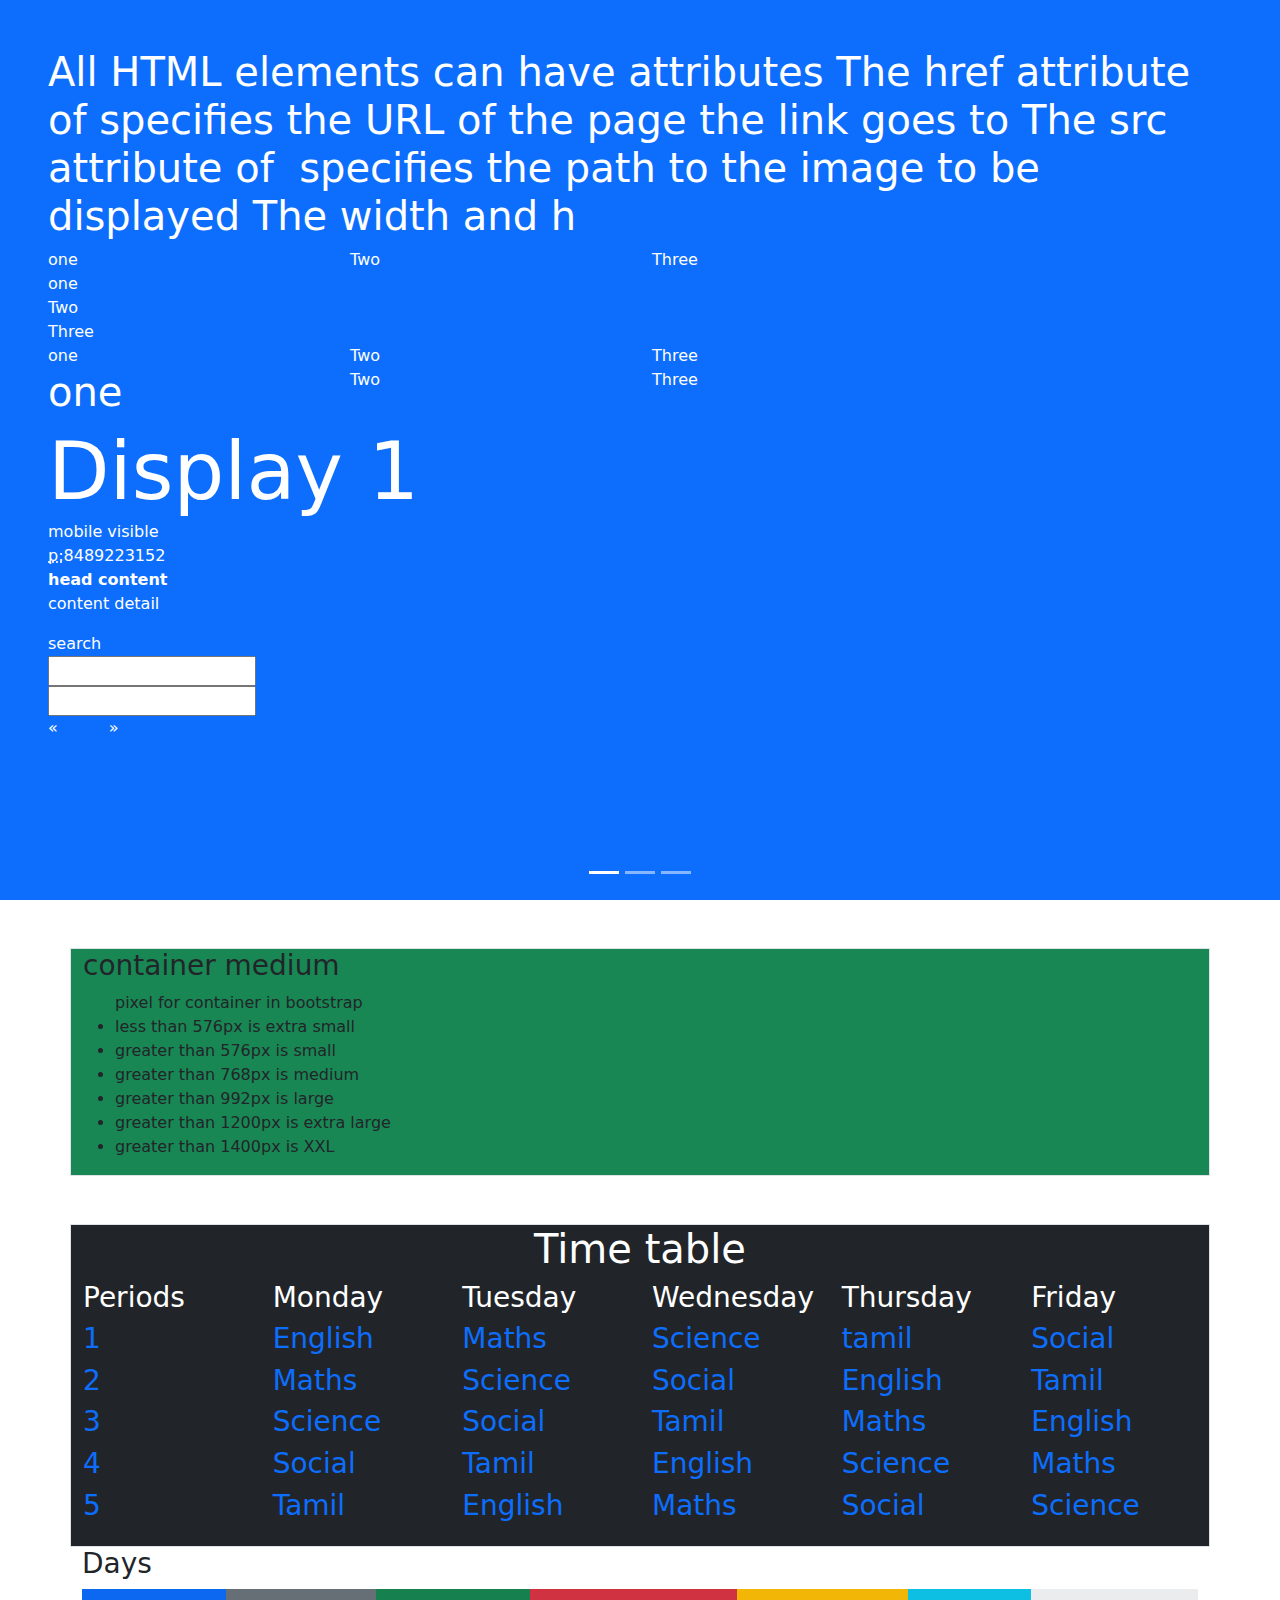
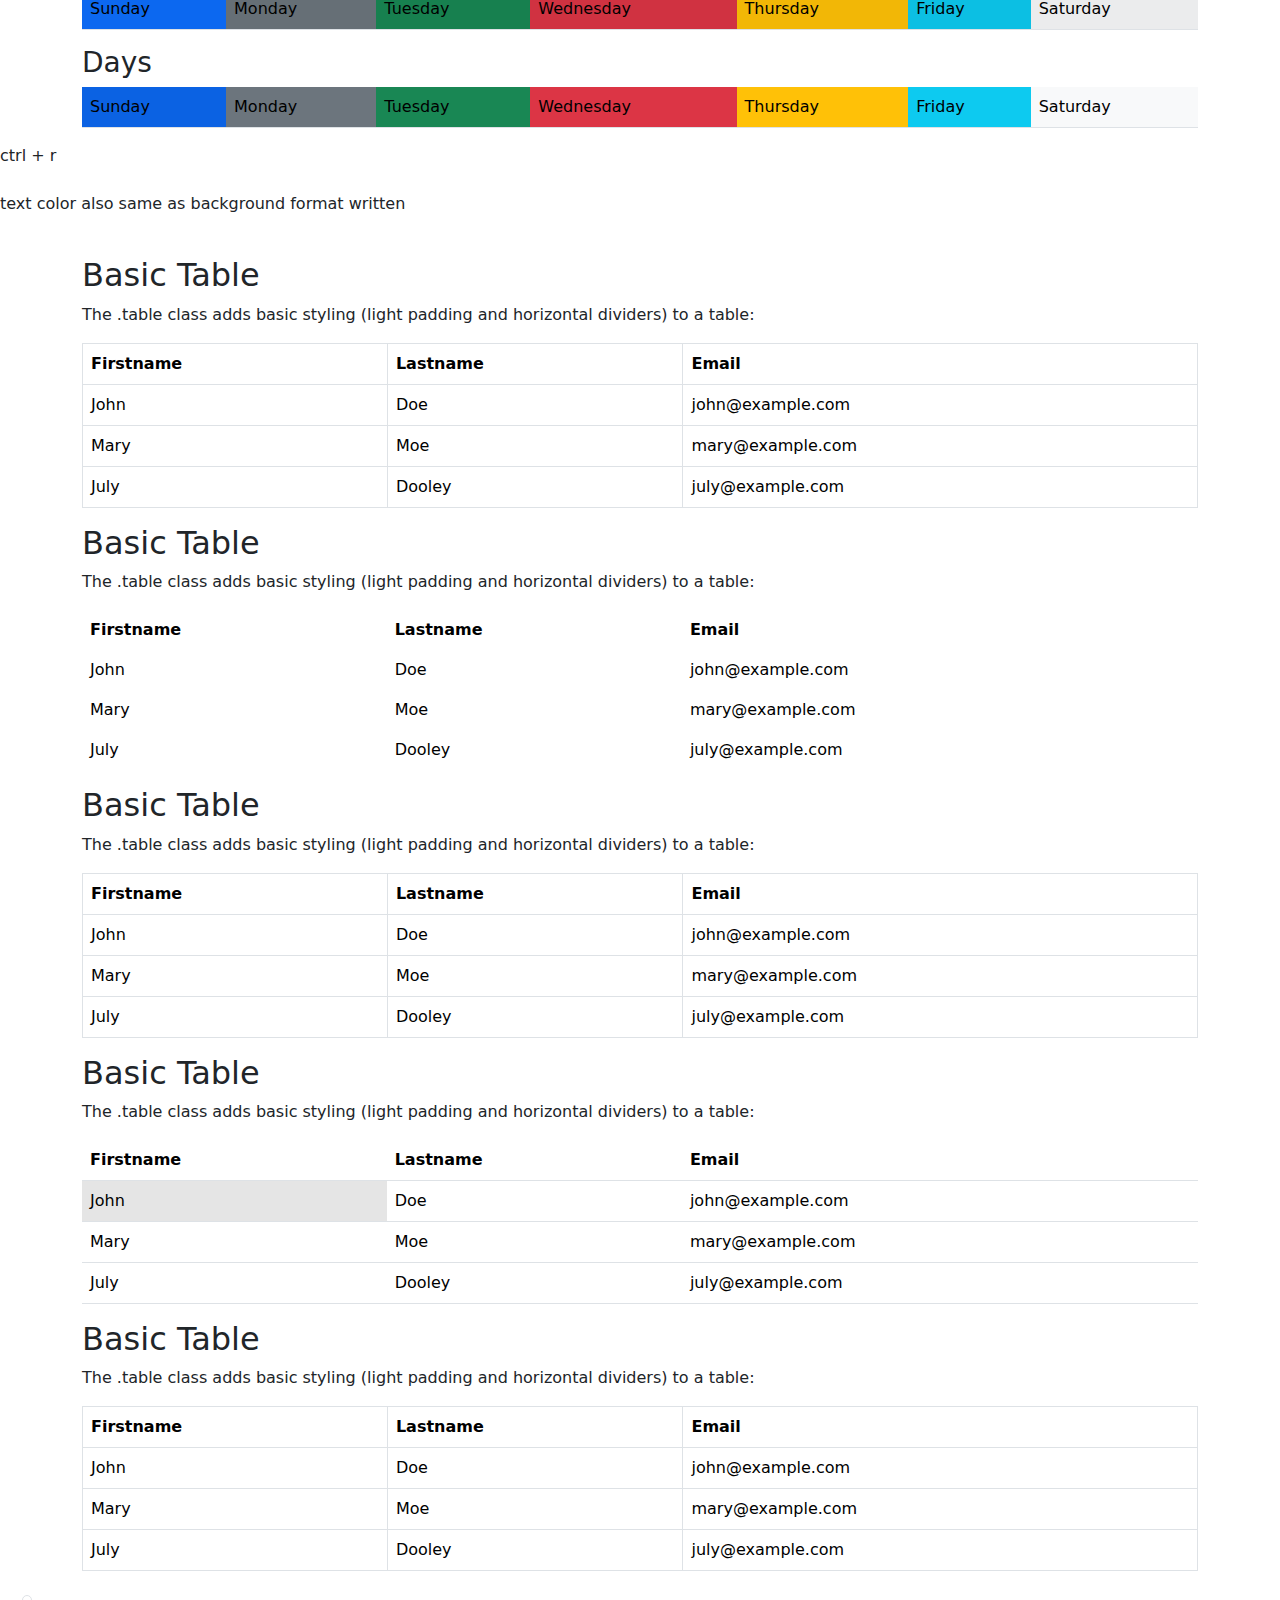
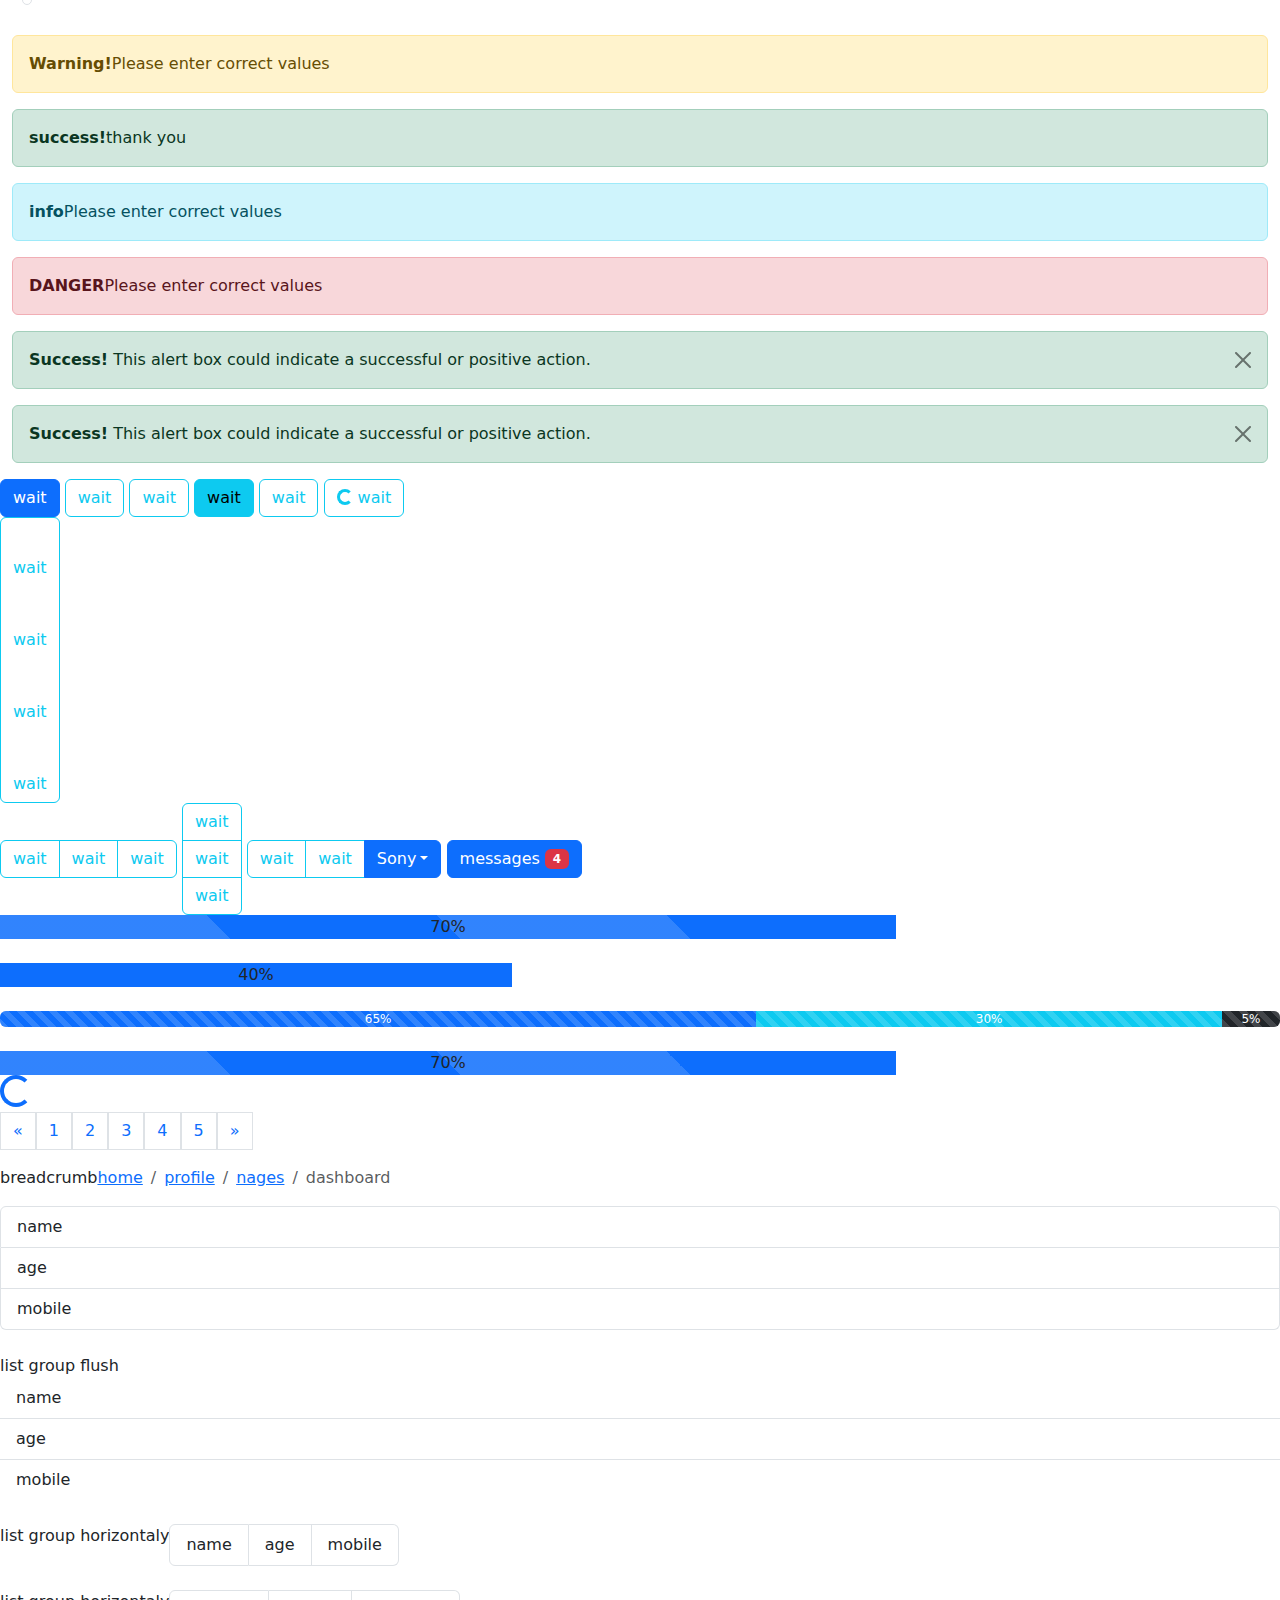
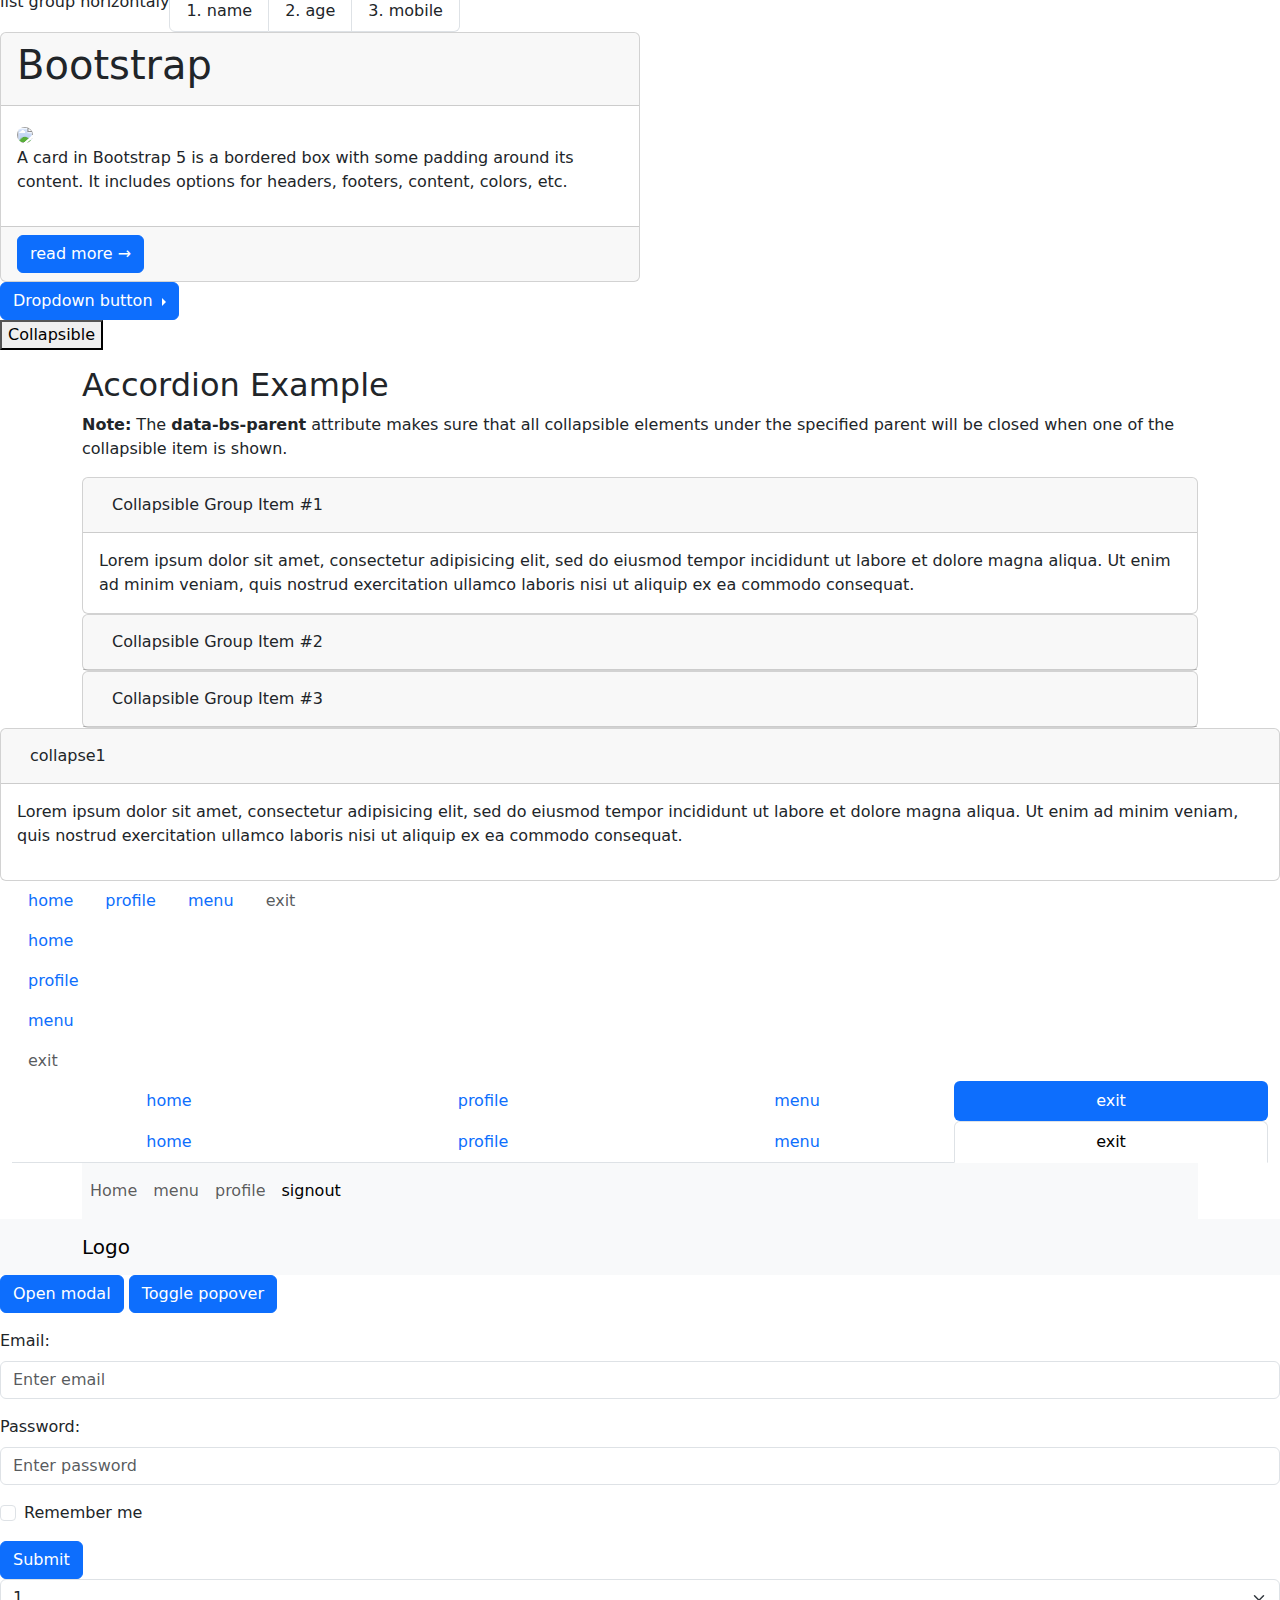
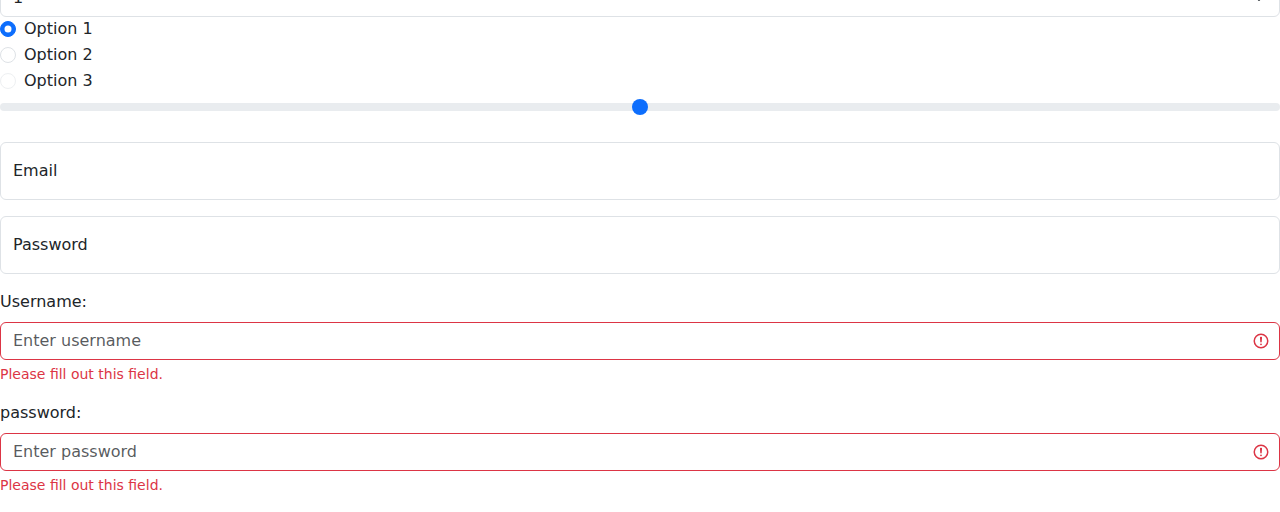
==== commit df3450a8: "updates are done" ====
--- a/bootstrap/index.html
+++ b/bootstrap/index.html
@@ -785,6 +785,71 @@
   <body>
 
     <!--form-->
-    
-</body>
-</html>+    <form action="/action_page.php">
+        <div class="mb-3 mt-3">
+          <label for="email" class="form-label">Email:</label>
+          <input type="email" class="form-control" id="email" placeholder="Enter email" name="email">
+        </div>
+        <div class="mb-3">
+          <label for="pwd" class="form-label">Password:</label>
+          <input type="password" class="form-control" id="pwd" placeholder="Enter password" name="pswd">
+        </div>
+        <div class="form-check mb-3">
+          <label class="form-check-label">
+            <input class="form-check-input" type="checkbox" name="remember"> Remember me
+          </label>
+        </div>
+        <button type="submit" class="btn btn-primary">Submit</button>
+      </form>
+
+      <!--select menu-->
+      <select class="form-select">
+        <option>1</option>
+        <option>2</option>
+        <option>3</option>
+        <option>4</option>
+      </select>
+
+      <!--radio select-->
+</body><div class="form-check">
+    <input type="radio" class="form-check-input" id="radio1" name="optradio" value="option1" checked>Option 1
+    <label class="form-check-label" for="radio1"></label>
+  </div>
+  <div class="form-check">
+    <input type="radio" class="form-check-input" id="radio2" name="optradio" value="option2">Option 2
+    <label class="form-check-label" for="radio2"></label>
+  </div>
+  <div class="form-check">
+    <input type="radio" class="form-check-input" disabled>Option 3
+    <label class="form-check-label"></label>
+  </div>
+</html>
+
+<!--range-->
+<input type="range" class="form-range" >
+
+<!--form floating-->
+<div class="form-floating mb-3 mt-3">
+    <input type="text" class="form-control" id="email" placeholder="Enter email" name="email">
+    <label for="email">Email</label>
+  </div>
+  
+  <div class="form-floating mt-3 mb-3">
+    <input type="text" class="form-control" id="pwd" placeholder="Enter password" name="pswd">
+    <label for="pwd">Password</label>
+  </div>
+
+<!--form validate-->
+<form action="/action_page.php" class="was-validated">
+    <div class="mb-3 mt-3">
+      <label for="uname" class="form-label">Username:</label>
+      <input type="text" class="form-control" id="uname" placeholder="Enter username" name="uname" required>
+      <div class="valid-feedback">Valid.</div>
+      <div class="invalid-feedback">Please fill out this field.</div>
+    </div><div class="mb-3 mt-3">
+        <label for="pwd" class="form-label">password:</label>
+        <input type="text" class="form-control" id="pwd" placeholder="Enter password" name="pwd" required>
+        <div class="valid-feedback">Valid.</div>
+        <div class="invalid-feedback">Please fill out this field.</div>
+      </div>
+    </form>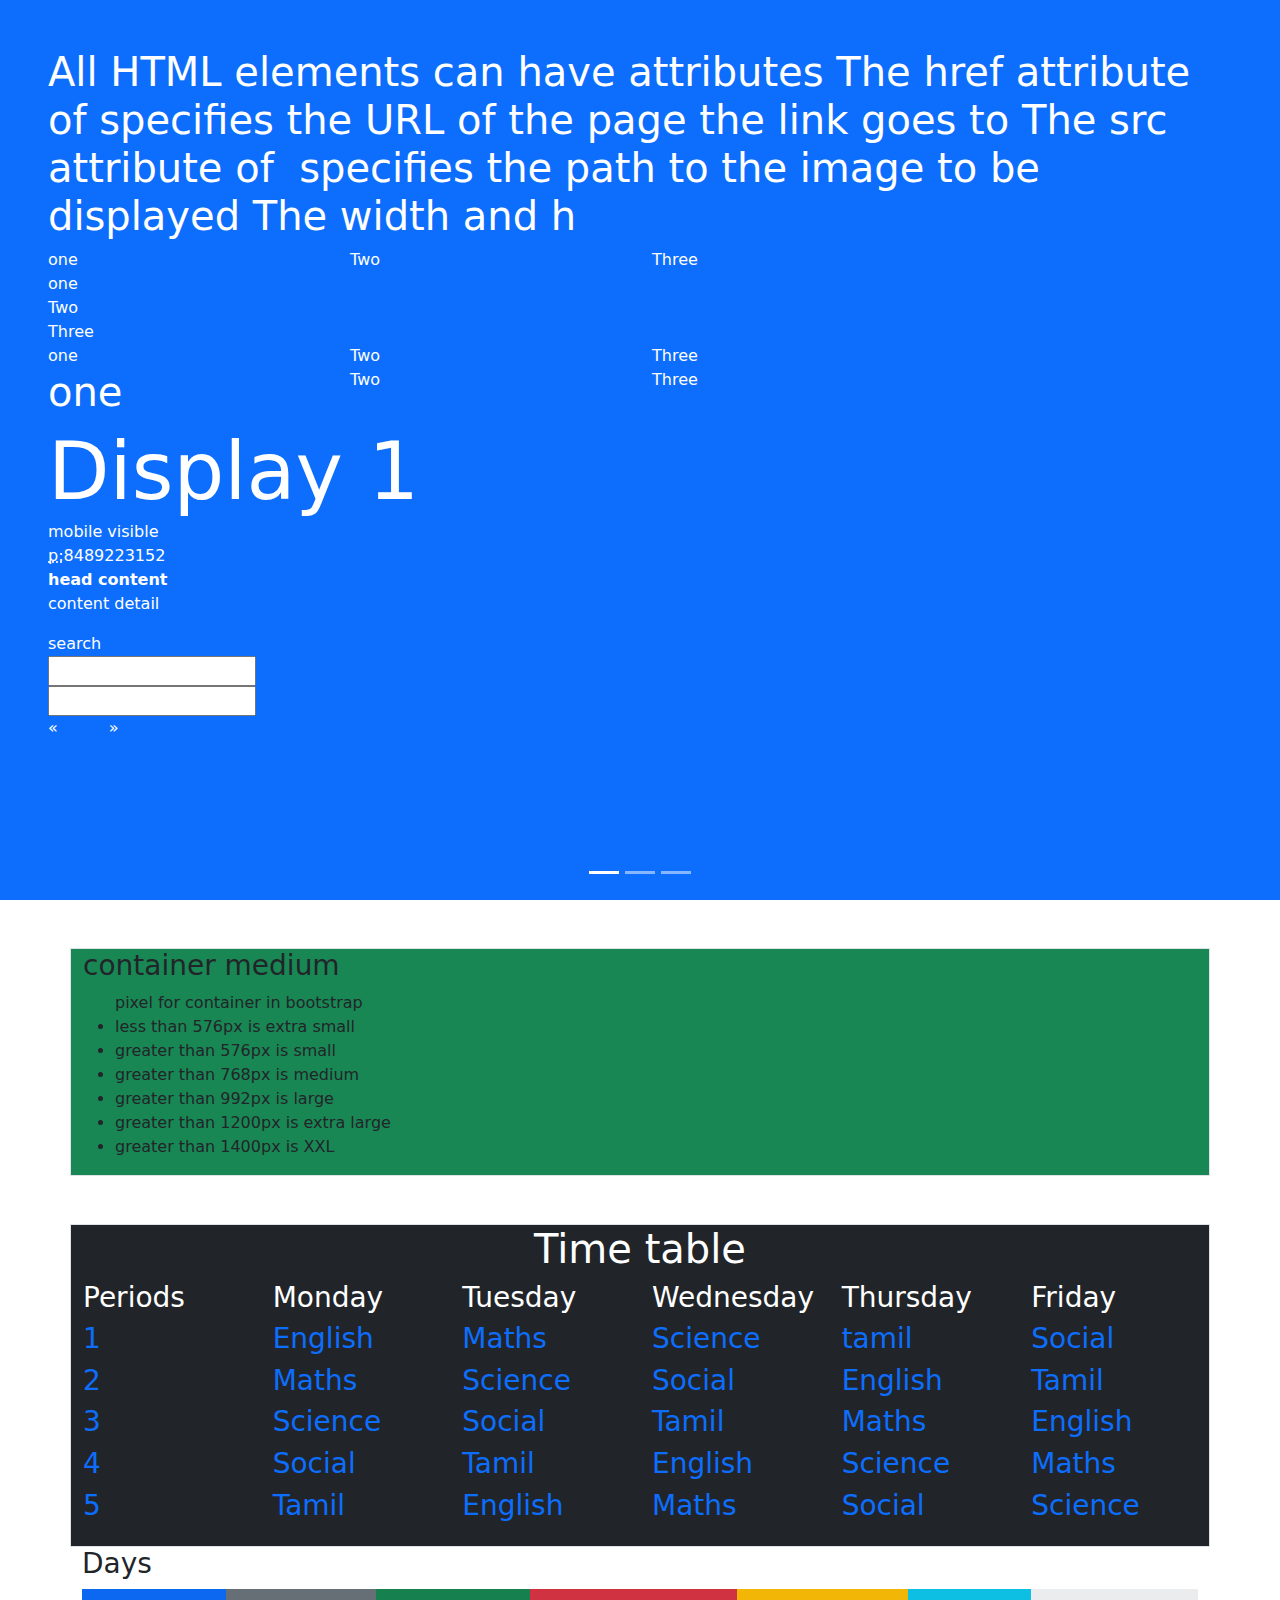
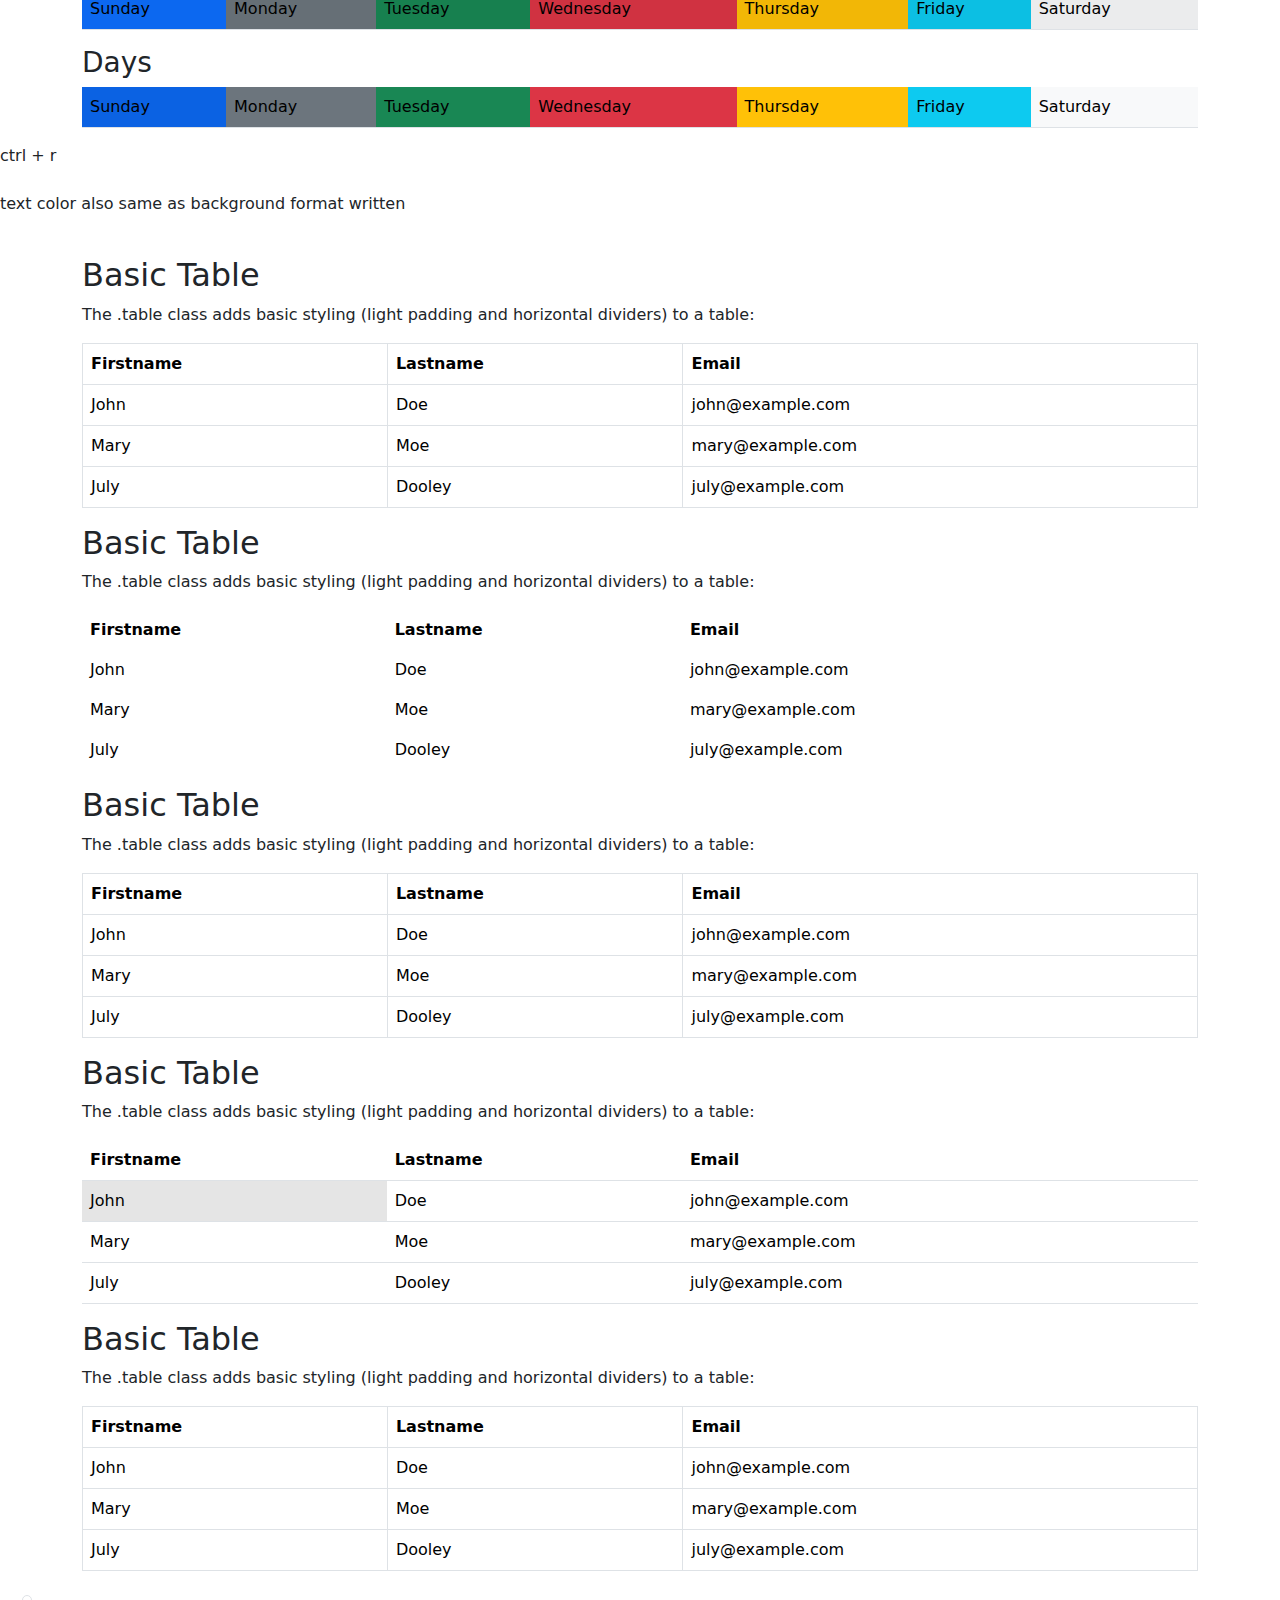
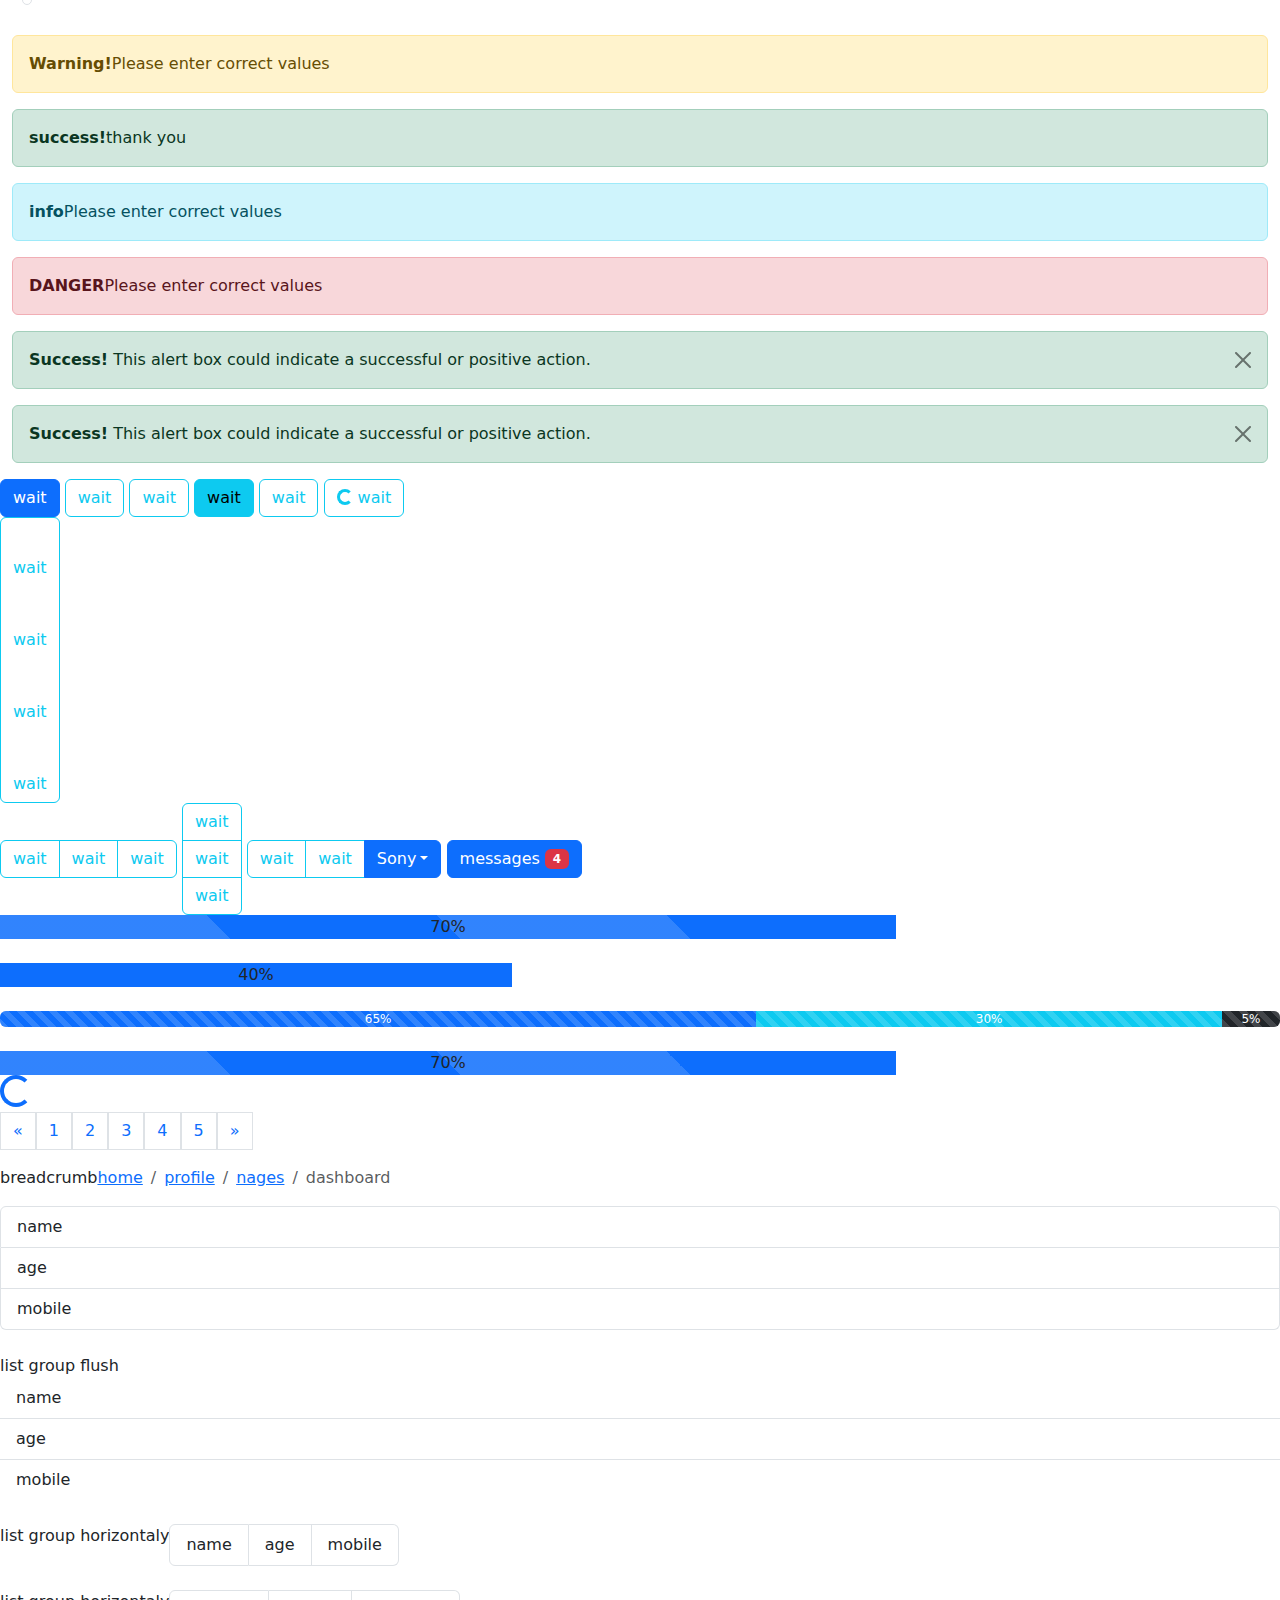
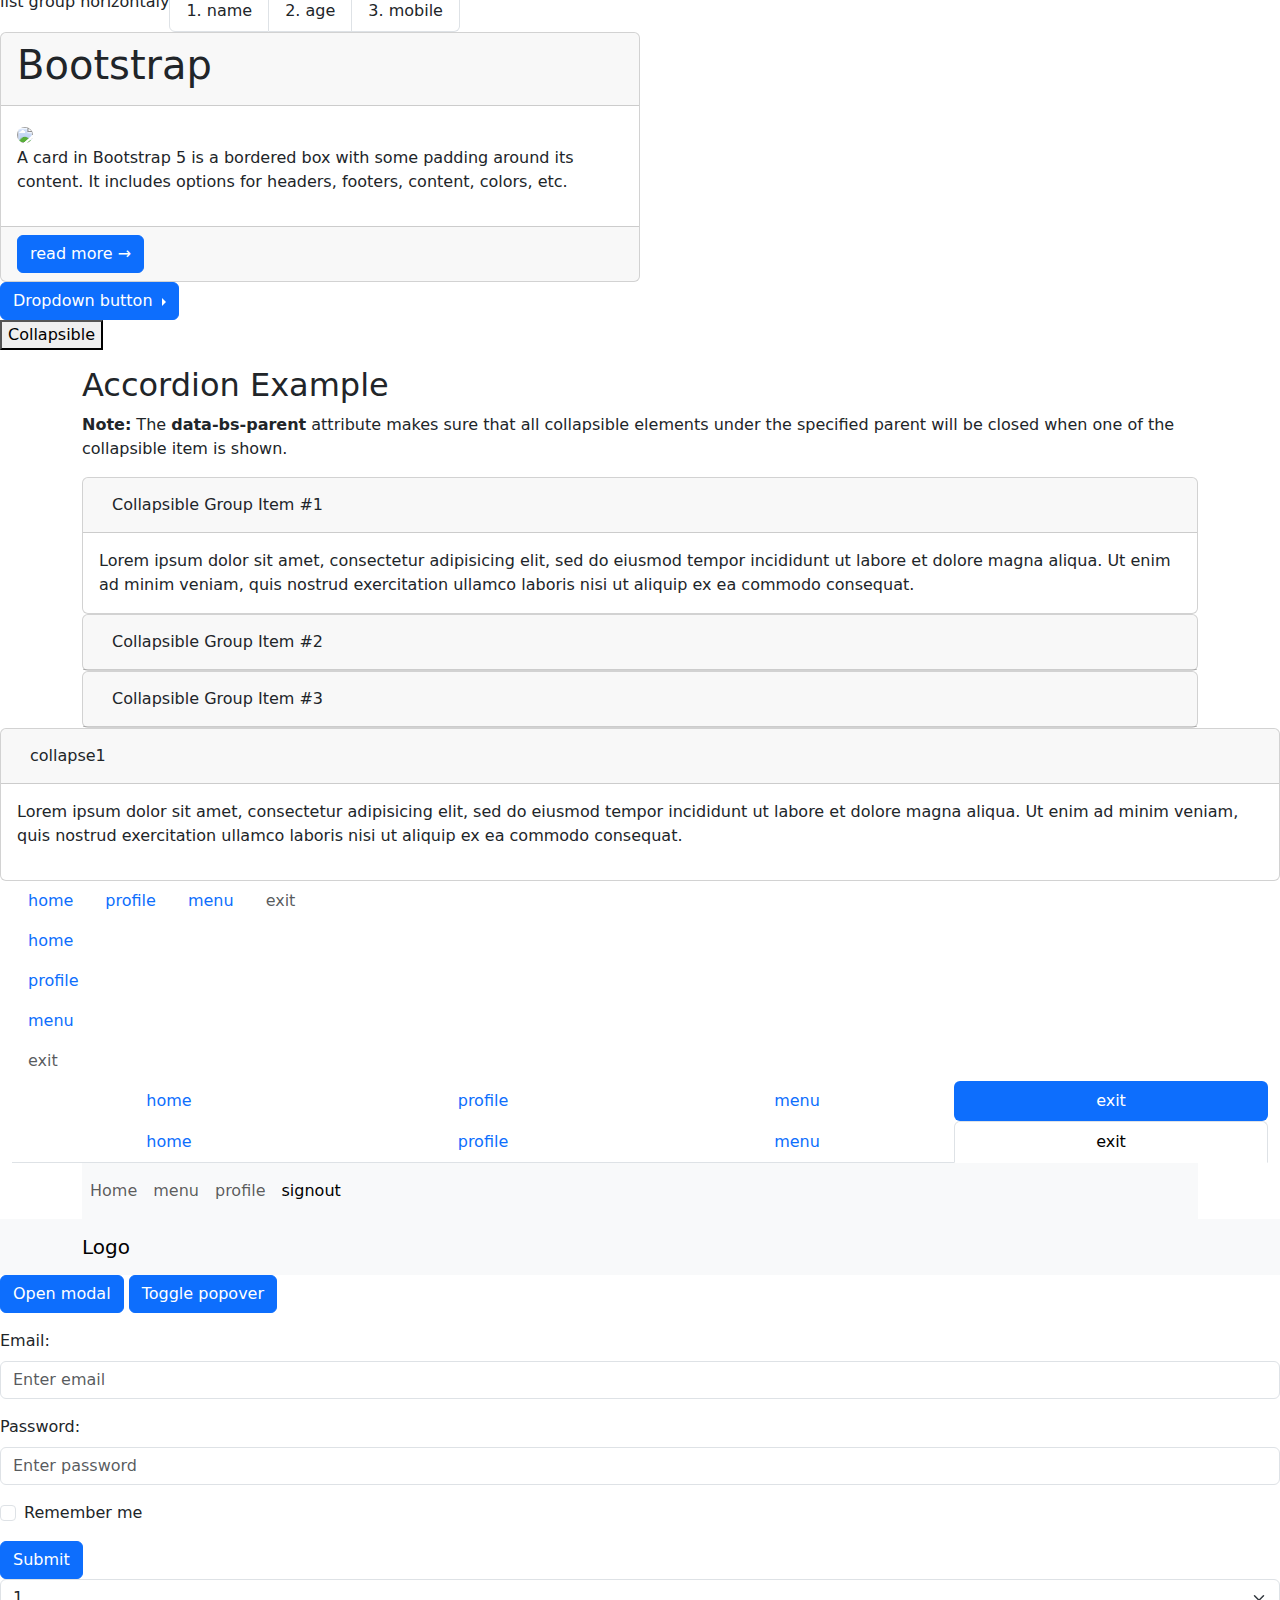
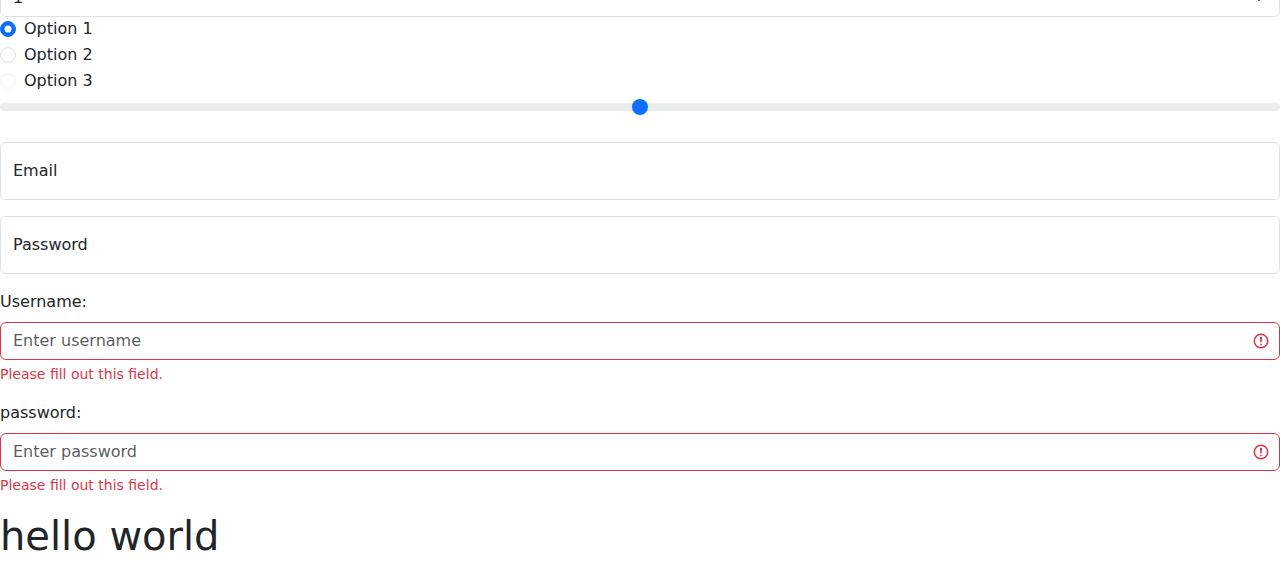
==== commit 4c05a1ac: "updates are done" ====
--- a/bootstrap/index.html
+++ b/bootstrap/index.html
@@ -852,4 +852,7 @@
         <div class="valid-feedback">Valid.</div>
         <div class="invalid-feedback">Please fill out this field.</div>
       </div>
-    </form>+    </form>
+
+
+    <h1>hello world</h1>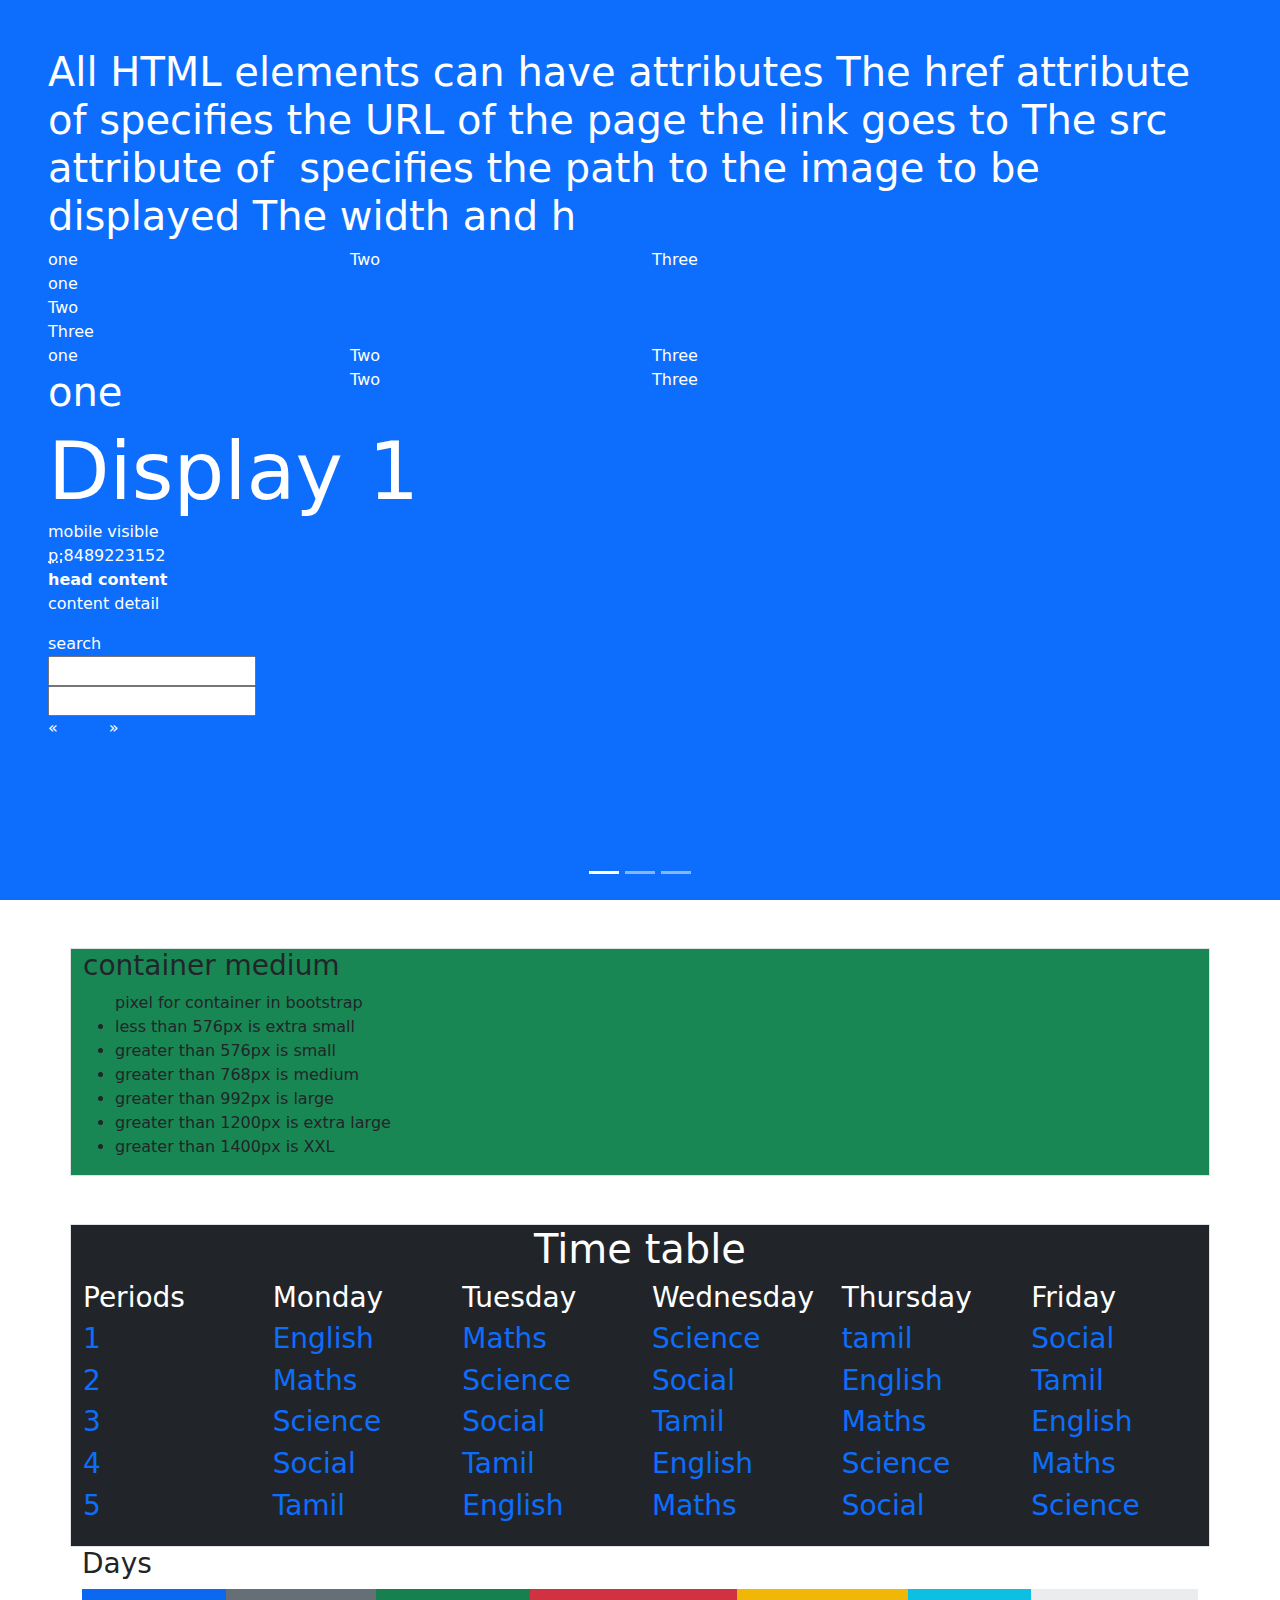
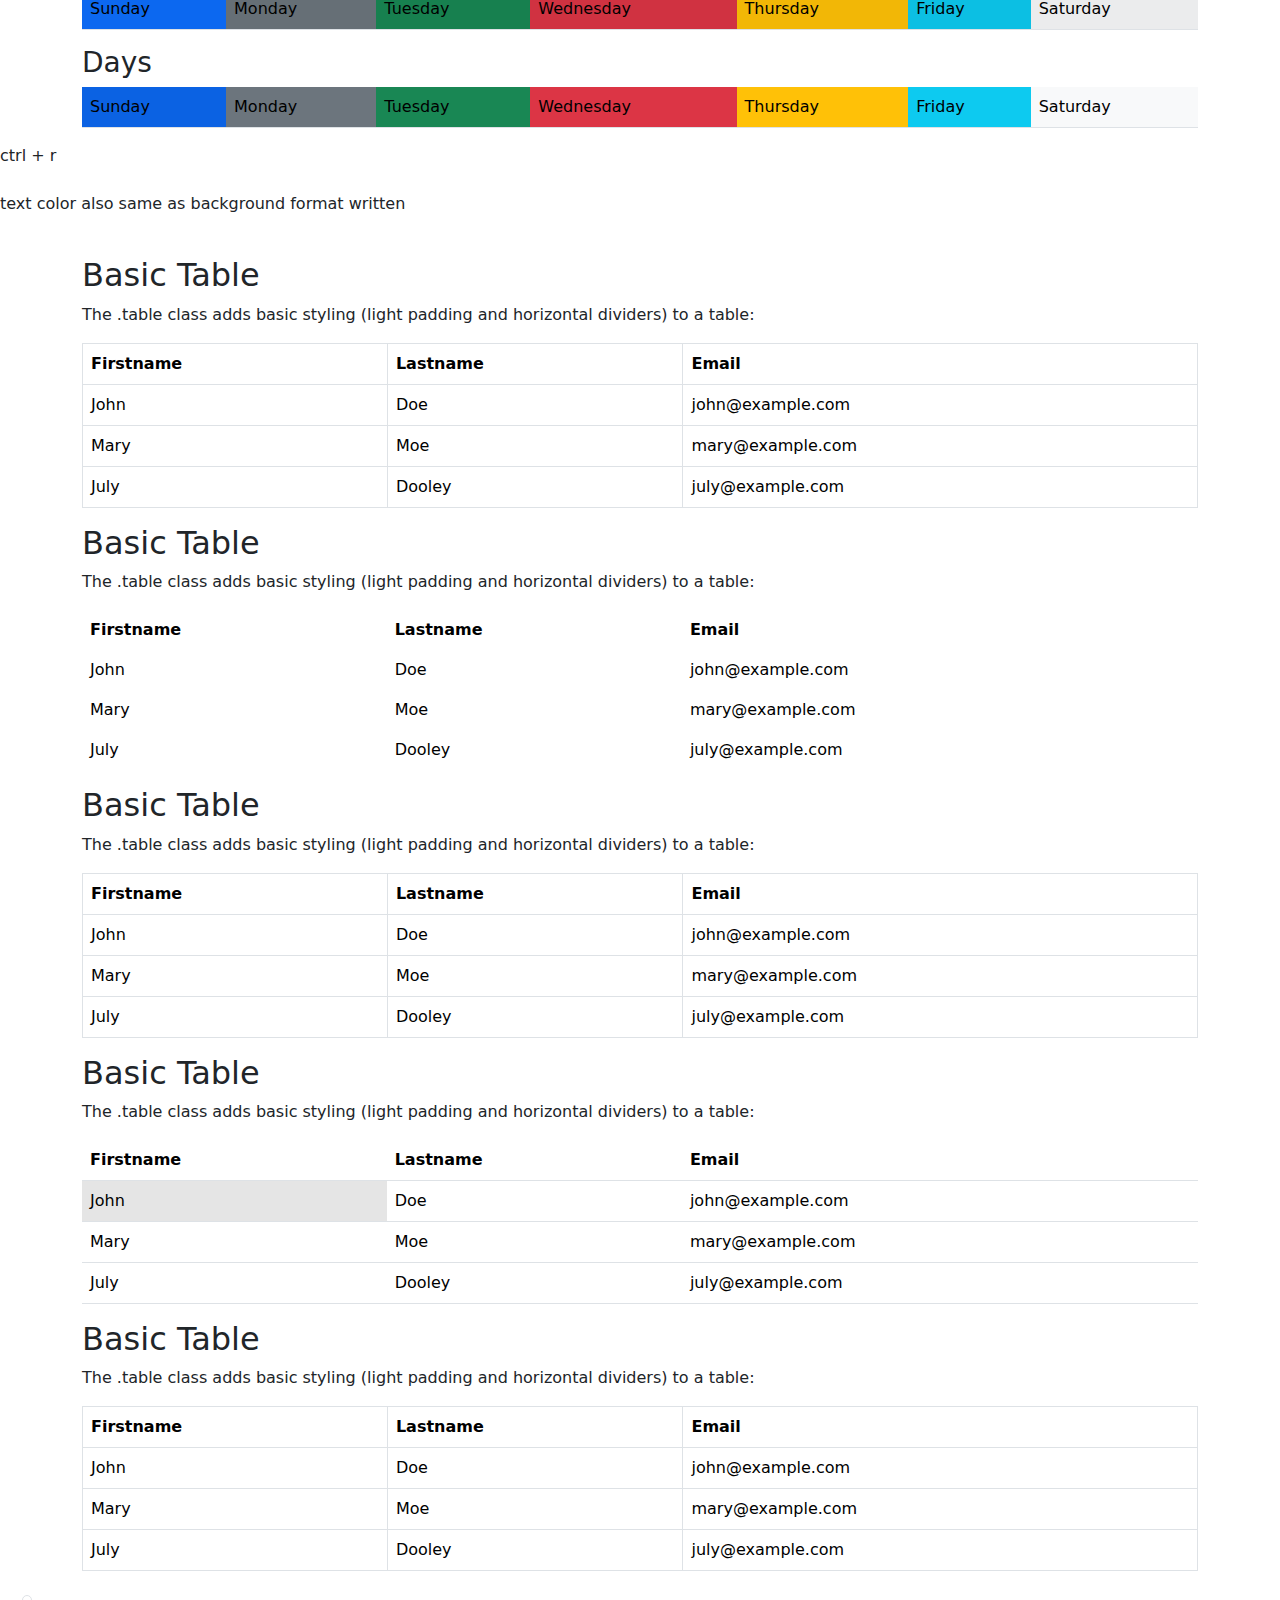
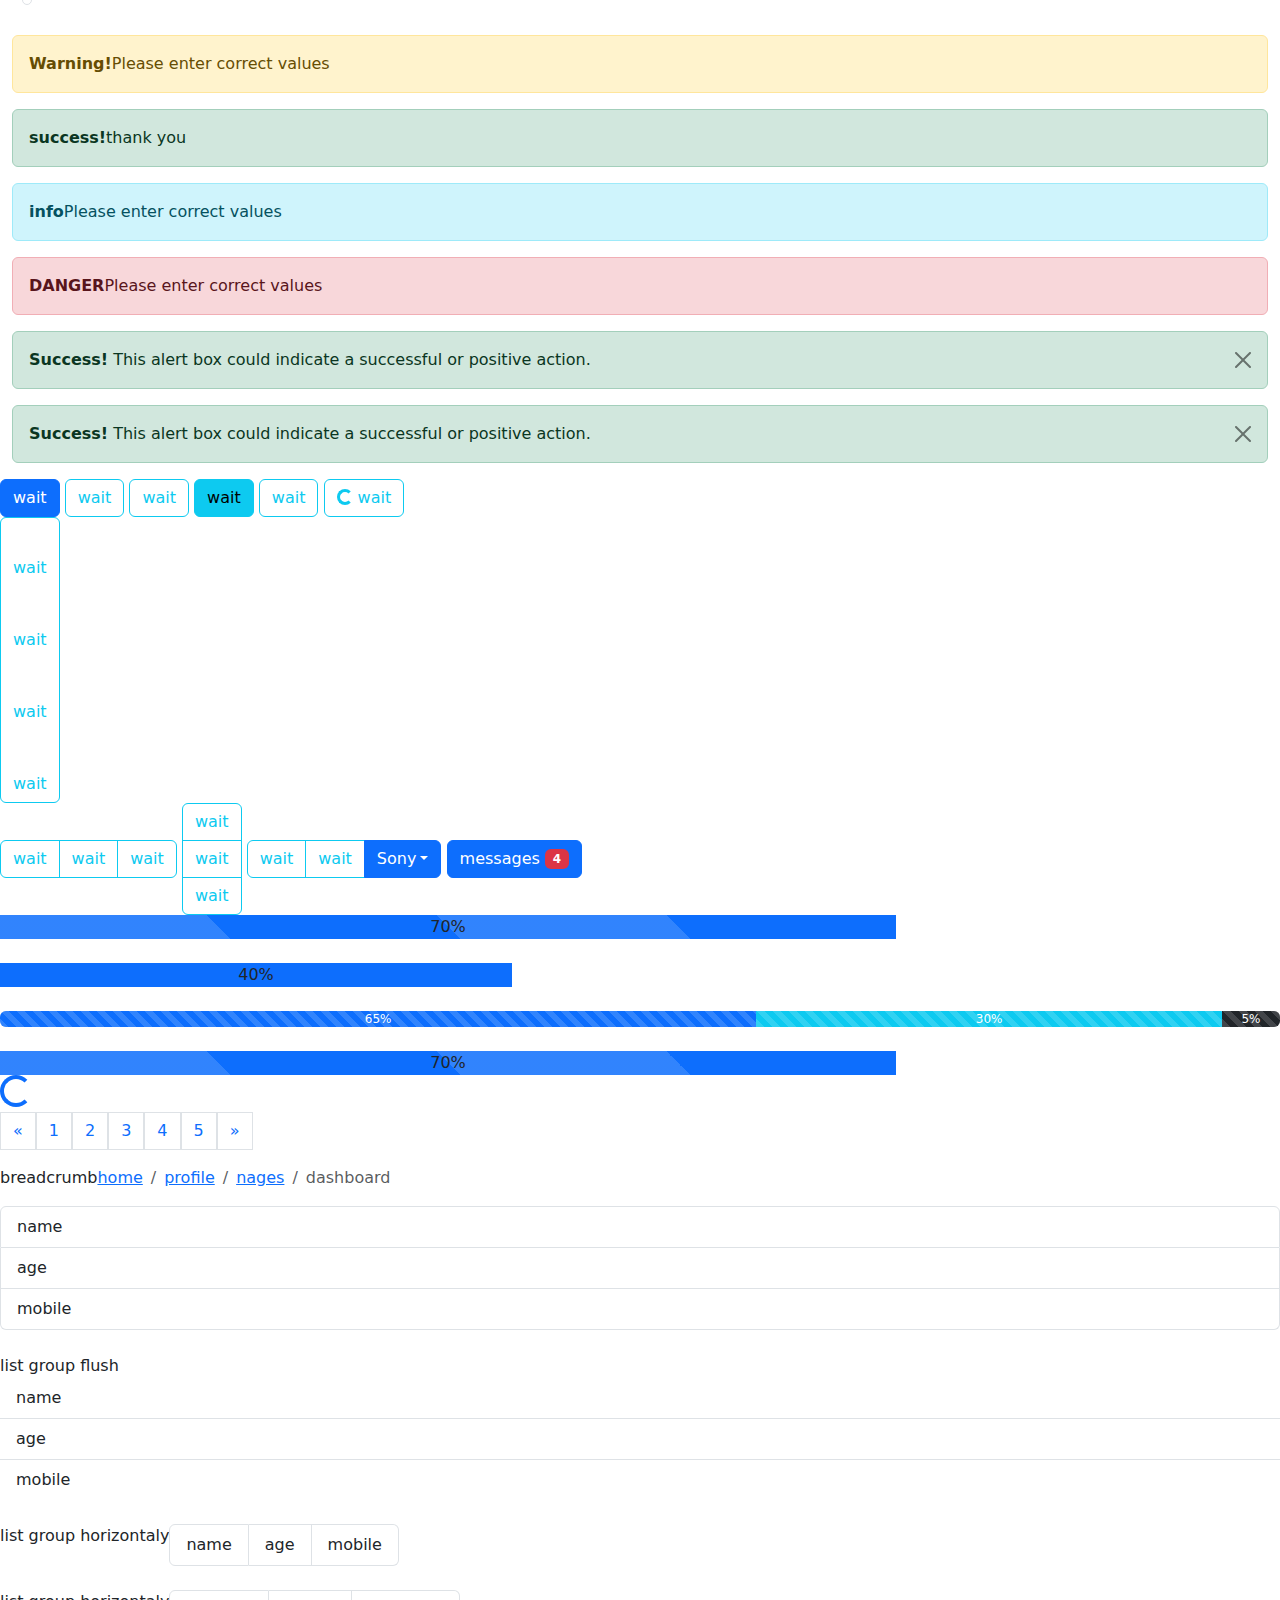
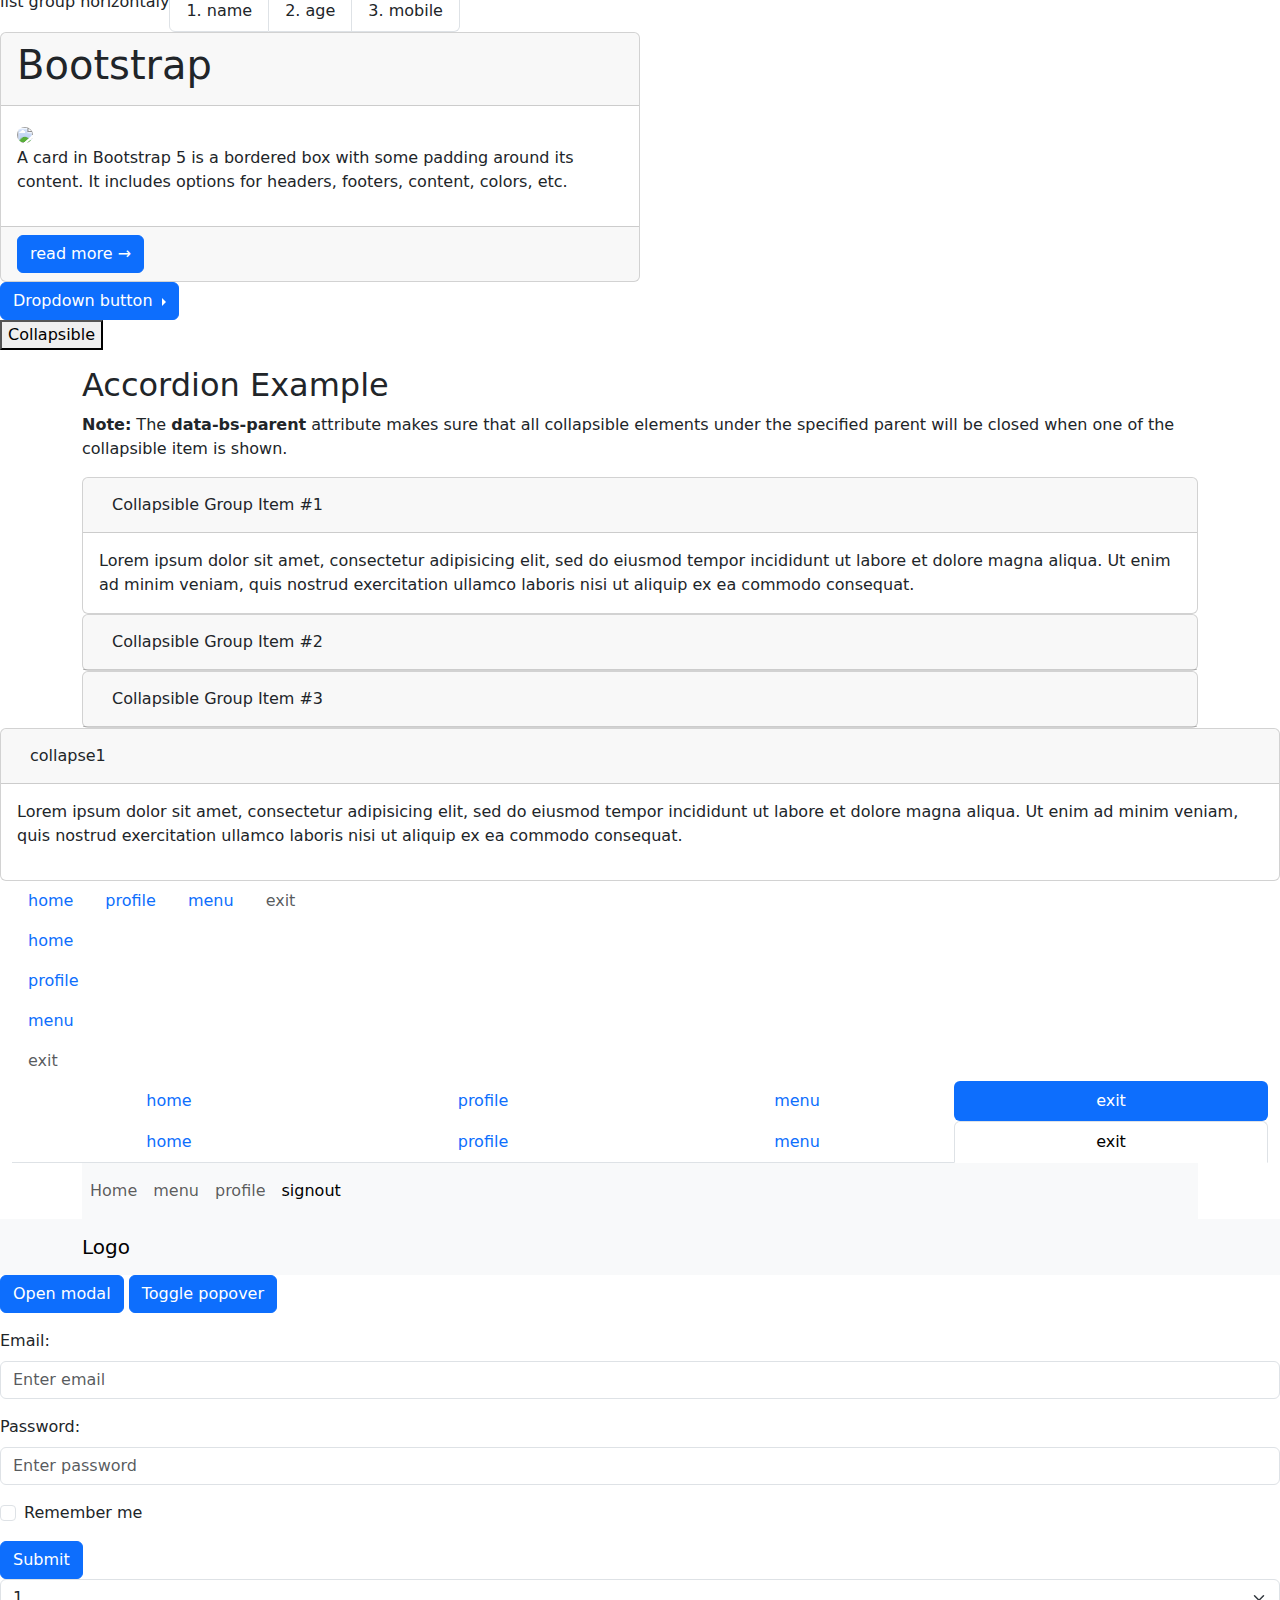
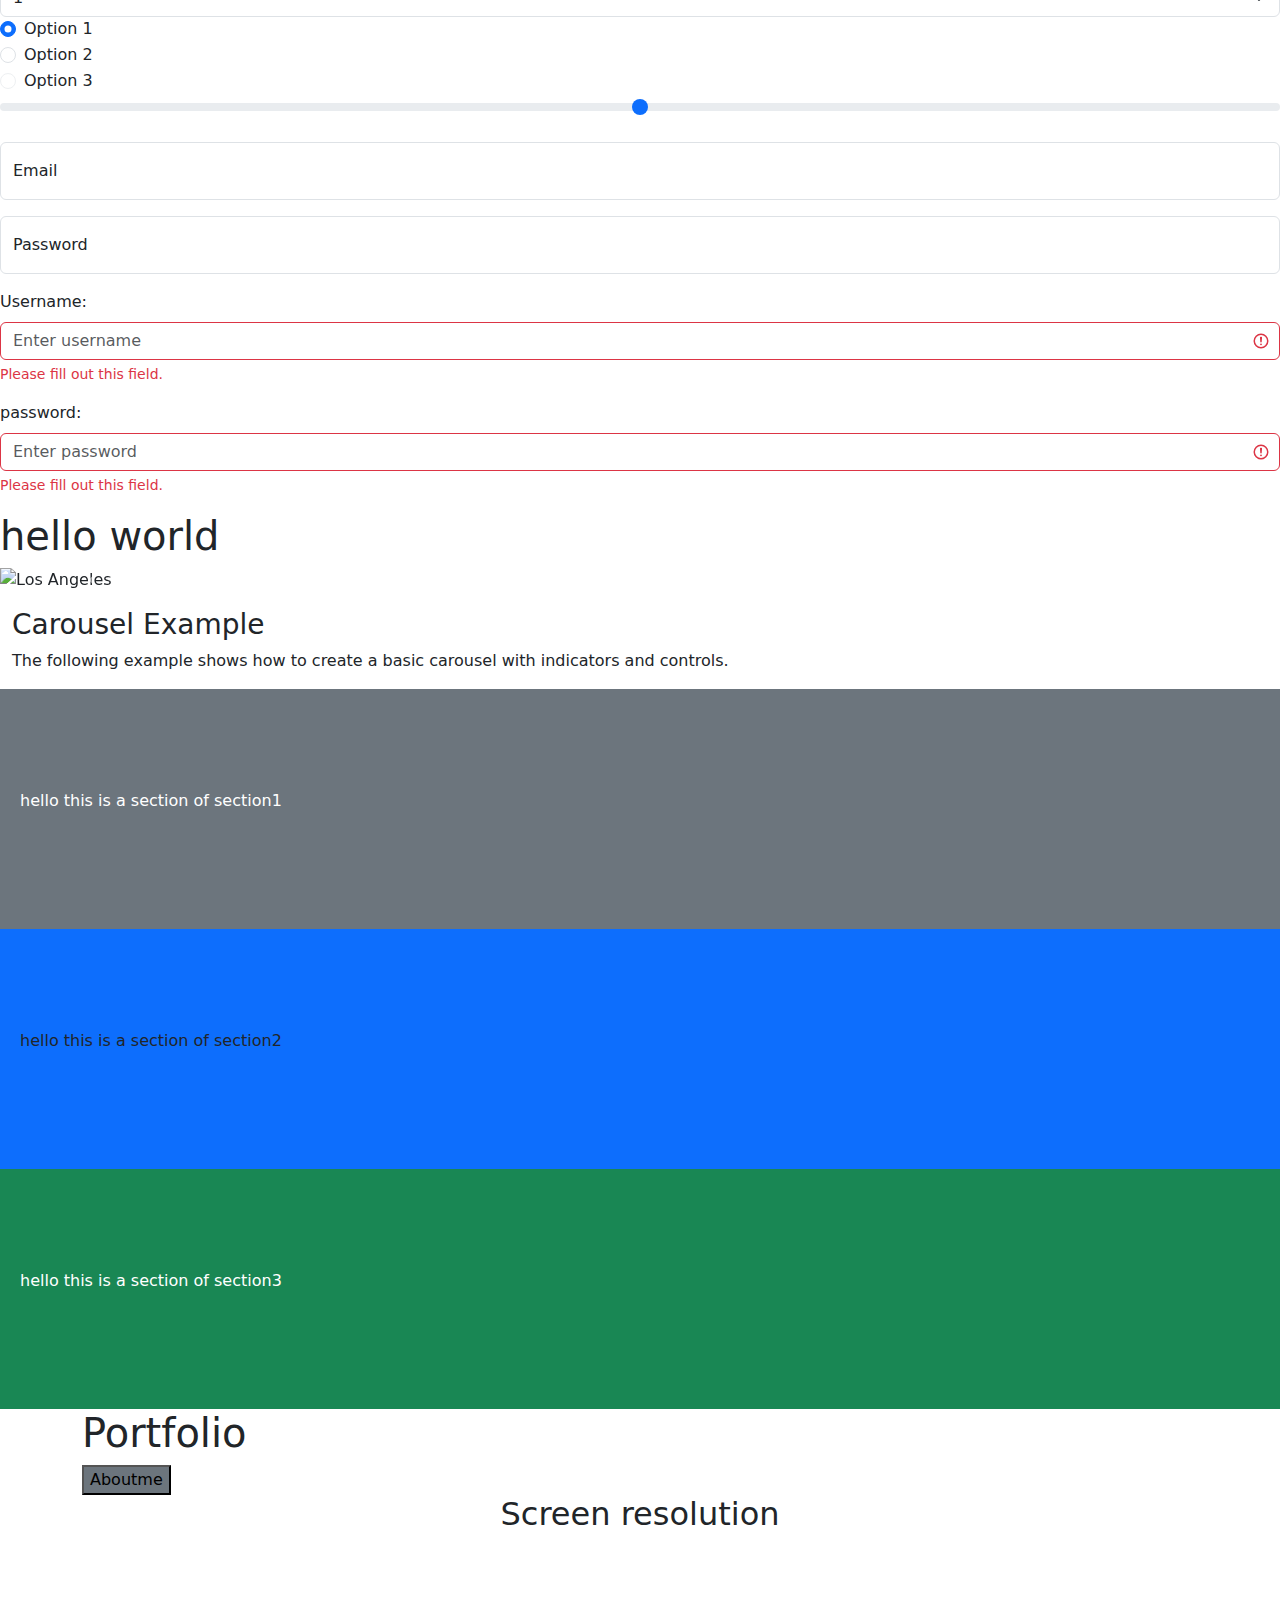
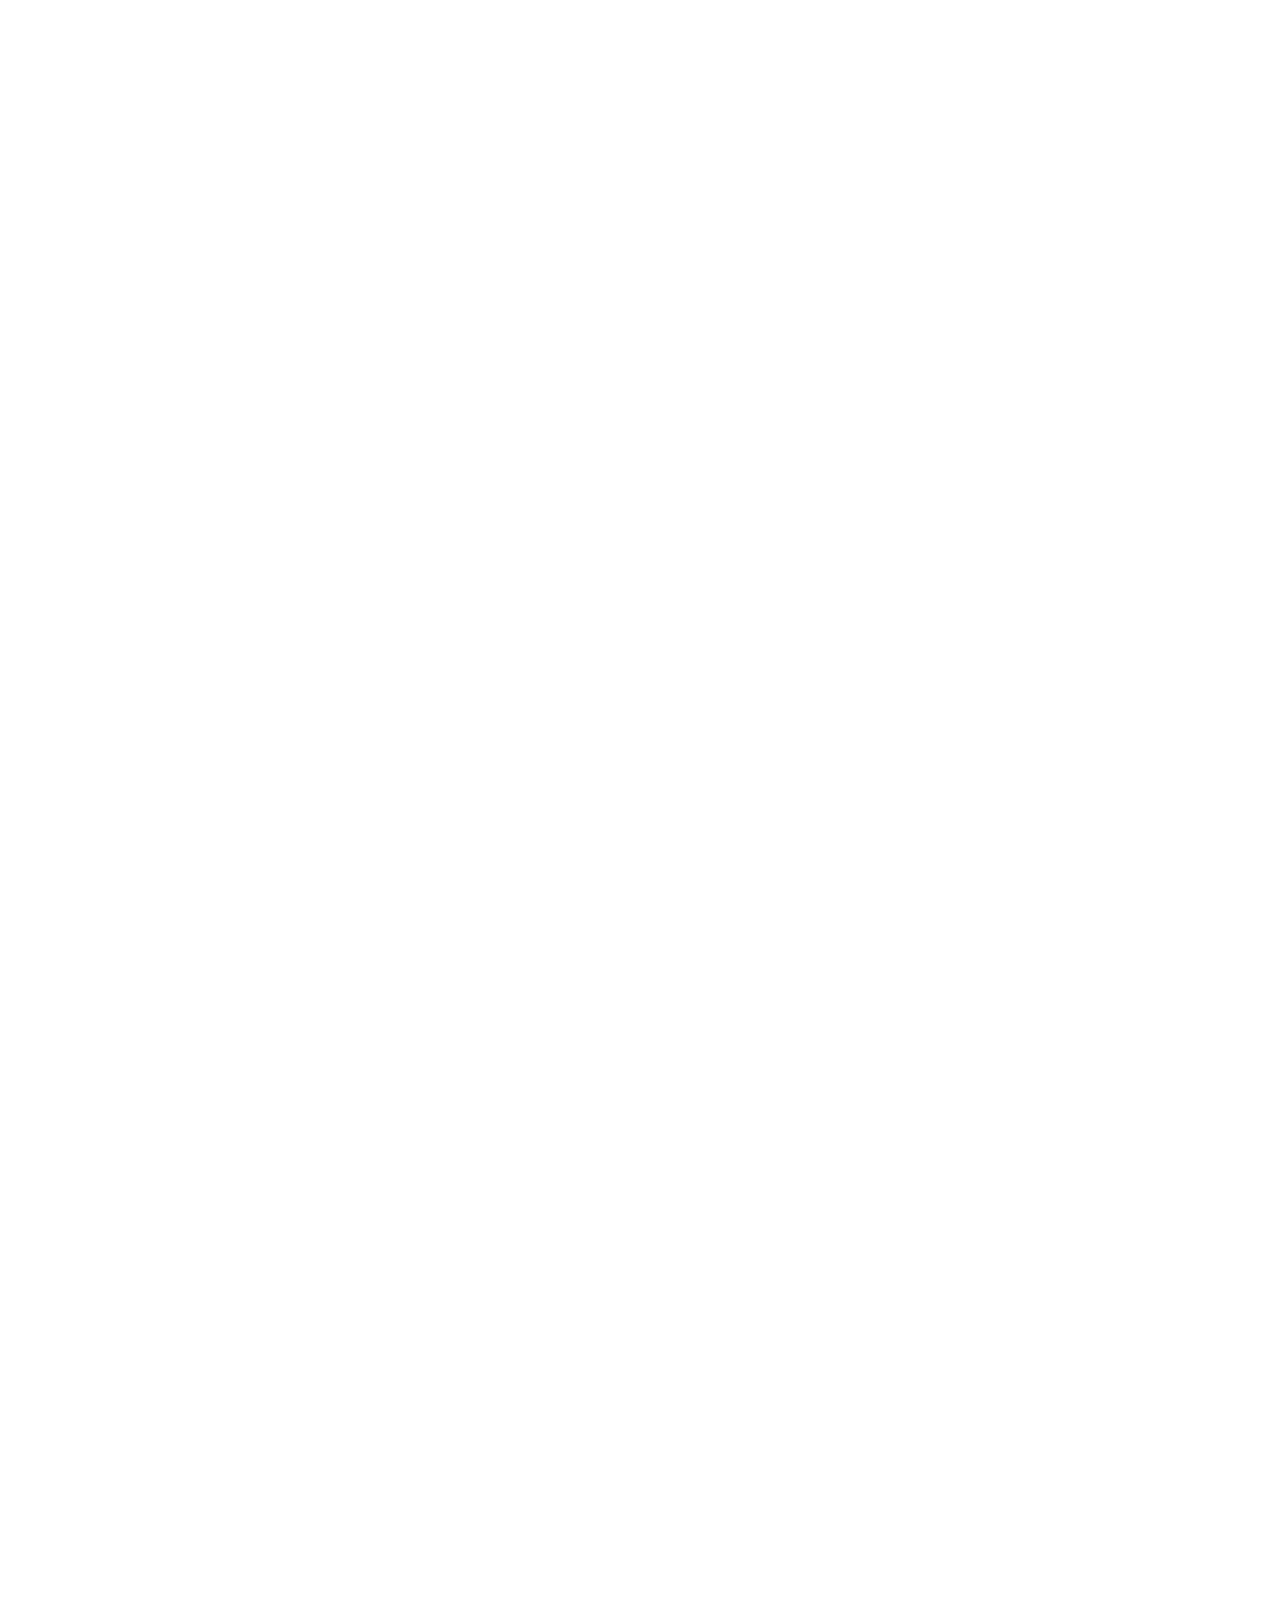
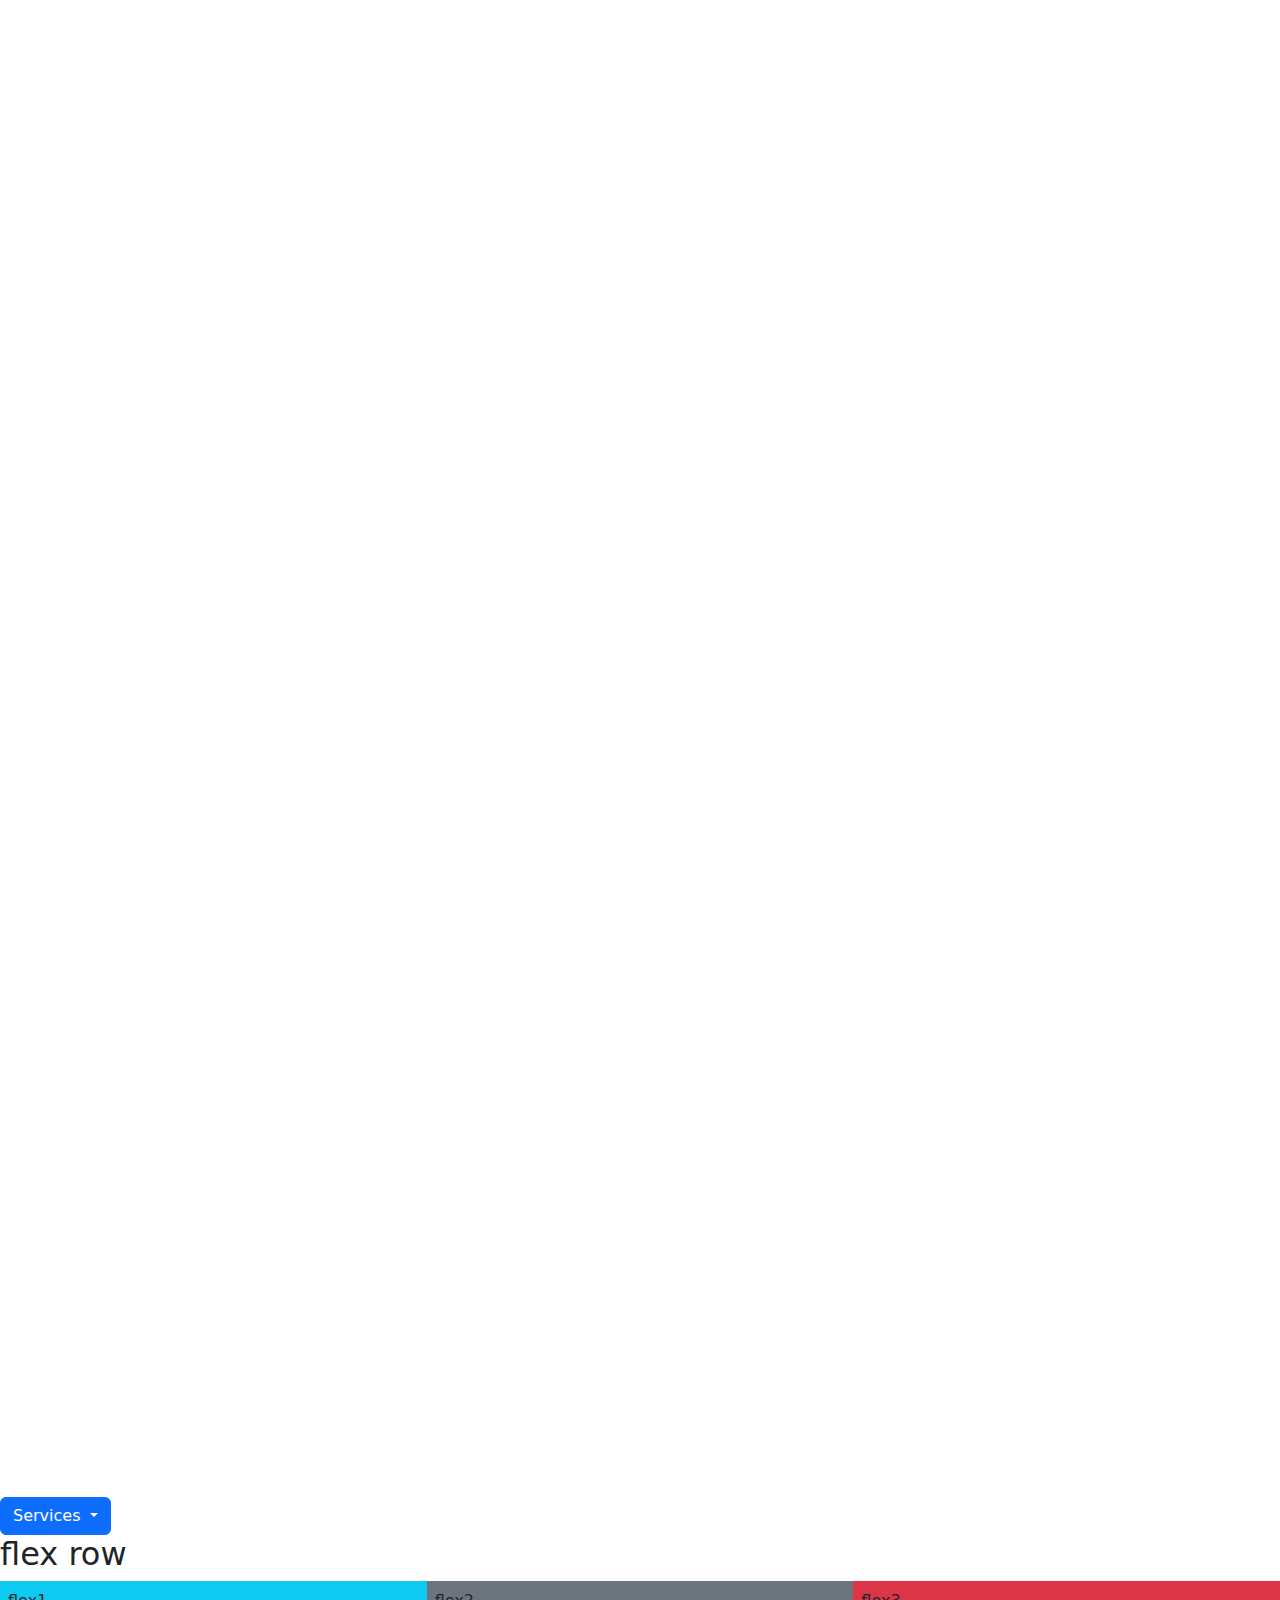
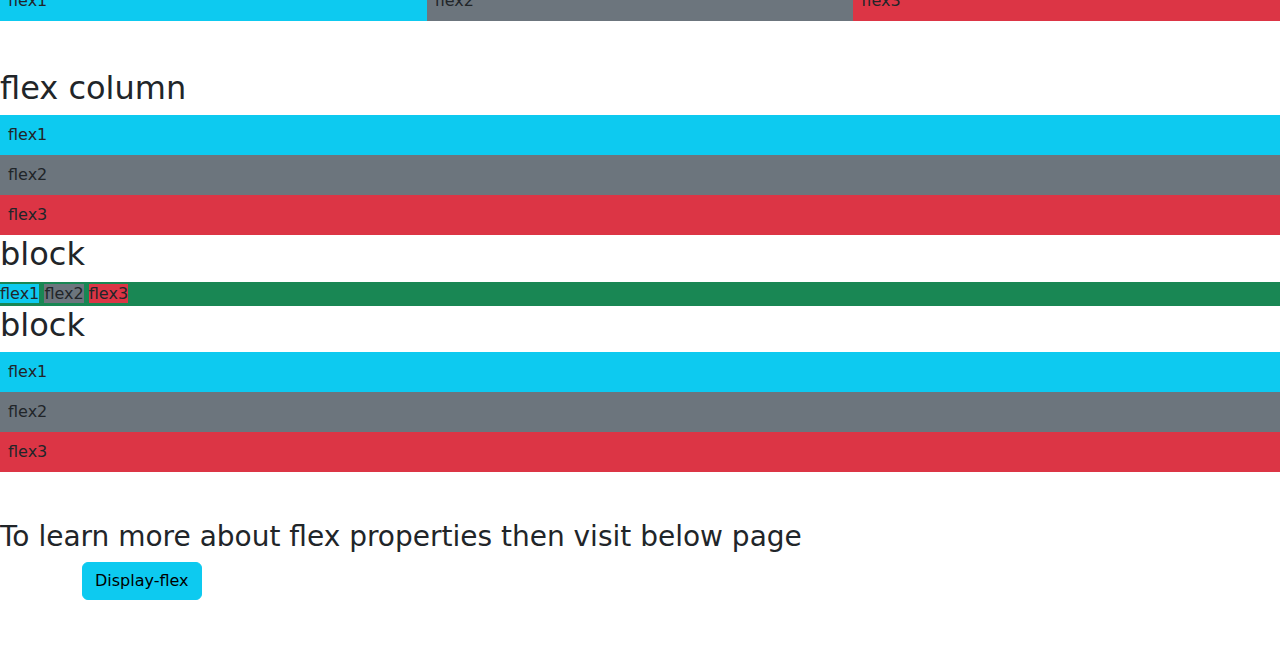
==== commit e084625f: "bootstrap completed" ====
--- a/bootstrap/index.html
+++ b/bootstrap/index.html
@@ -855,4 +855,168 @@
     </form>
 
 
-    <h1>hello world</h1>+
+
+    <h1>hello world</h1>
+    <div id="demo" class="carousel slide" data-bs-ride="carousel">
+
+      <!-- Indicators/dots -->
+      <div class="carousel-indicators">
+        <button type="button" data-bs-target="#demo" data-bs-slide-to="0" class="active"></button>
+        <button type="button" data-bs-target="#demo" data-bs-slide-to="1"></button>
+        <button type="button" data-bs-target="#demo" data-bs-slide-to="2"></button>
+      </div>
+      
+      <!-- The slideshow/carousel -->
+      <div class="carousel-inner">
+        <div class="carousel-item active">
+          <img src="C:\Users\AIIM\Desktop\gitworks\fullstack\assets\virudhunagar.jpg" alt="Los Angeles" class="d-block" style="width:100%">
+        </div>
+        <div class="carousel-item">
+          <img src="C:\Users\AIIM\Desktop\gitworks\fullstack\assets\sivakasi.jpg" alt="Chicago" class="d-block" style="width:100%">
+        </div>
+        <div class="carousel-item">
+          <img src="C:\Users\AIIM\Desktop\gitworks\fullstack\assets\srivi.jpg" alt="New York" class="d-block" style="width:100%">
+        </div>
+      </div>
+      
+      <!-- Left and right controls/icons -->
+      <button class="carousel-control-prev" type="button" data-bs-target="#demo" data-bs-slide="prev">
+        <span class="carousel-control-prev-icon"></span>
+      </button>
+      <button class="carousel-control-next" type="button" data-bs-target="#demo" data-bs-slide="next">
+        <span class="carousel-control-next-icon"></span>
+      </button>
+    </div>
+    
+    <div class="container-fluid mt-3">
+      <h3>Carousel Example</h3>
+      <p>The following example shows how to create a basic carousel with indicators and controls.</p>
+    </div>
+
+<!--scrollbar and click nav item to move that respective content-->
+    <div data-bs-spy="scroll" data-bs-target=".navbar" data-bs-offset="50">
+      <nav class="navbar navbar-expand-sm fixed-top ">
+          <ul class="navbar-nav">
+          <li class="nav-item" ><a href="#section1">Section1</a></li>
+          <li class="nav-item"><a href="#section2">Section2</a></li>
+          <li class="nav-item"><a href="#section3">Section3</a></li>
+
+          </ul>
+        </nav>
+
+          <div id="section1" class="bg-secondary text-white " style="padding:100px 20px">
+            <p>hello this is a section of section1</p>
+          </div>
+          <div id="section2" class="bg-primary text-dark" style="padding:100px 20px">
+            <p>hello this is a section of section2</p>
+          </div> 
+           <div id="section3" class="bg-success text-white" style="padding:100px 20px">
+            <p>hello this is a section of section3</p>
+          </div>
+    </div>
+
+<!---offcanvas bar-->
+<div class="offcanvas offcanvas-start" id="demo1">
+<div class="offcanvas-header">
+  <div class="offcanvas-title">About me</div>
+  <button type="button" class="btn-close" data-bs-dismiss="offcanvas"></button>
+  </div>
+  <div clas="offcanvas-body ml-10">
+    <ul class="list-group ">
+      <li class="list-item "><a href="" class="nav-link text-primary text-hover">Education</a></li>
+      <li class="list-item"><a href="" class="nav-link text-primary">Services</a></li>
+      <li class="list-item"><a href="" class="nav-link text-primary">Projects</a></li>
+
+          </ul>
+          <button class="btn-secondary" type="button">Resume</button>
+  </div>
+</div>
+
+
+<div class="container-md">
+  <h1>Portfolio</h1>
+  <button type="button" class="bg-secondary" data-bs-toggle="offcanvas" data-bs-target="#demo1">Aboutme</button>
+</div>
+
+<!--utilitties-->
+<!--ratio for some frame external elements-->
+<center><h2>Screen resolution</h2></center>
+<div class="container-sm">
+  <div class="ratio ratio-1x1">
+    <iframe src="https://www.youtube.com/embed/tgbNymZ7vqY"></iframe>
+  </div><br>
+  <div class="ratio ratio-4x3">
+    <iframe src="https://www.youtube.com/embed/tgbNymZ7vqY"></iframe>
+  </div><br>
+  <div class="ratio ratio-16x9">
+    <iframe src="https://www.youtube.com/embed/tgbNymZ7vqY"></iframe>
+  </div><br>
+  <div class="ratio ratio-21x9">
+    <iframe src="https://www.youtube.com/embed/tgbNymZ7vqY"></iframe>
+  </div><br>
+  </div>
+
+ <!--use data-bs-theme="dark or white" to page fully color changed-->
+  
+
+<!--dropdown-->
+<div class="dropdown" data-bs-theme="dark">
+<button type="button" class="btn btn-primary dropdown-toggle" data-bs-toggle="dropdown" >Services </button>
+<ul class="dropdown-menu">
+  <li><a class="dropdown-item">Webdevelopment</a></li>
+  <li><a class="dropdown-item">mobiledevelopment</a></li>
+  <li><a class="dropdown-item">data analytics</a></li>
+  <li><a class="dropdown-item">Front end developement</a></li>
+
+</ul>
+
+</div>
+
+<!--display contents flex,block,inline-flex,inline-block,.flex-column,.block-row-->
+<!--inline flex or flex row-->
+<h2>flex row</h2>
+
+<div class="d-flex flex-row justify-content-center bg-secondary">
+  <div class="p-2 flex-fill bg-info ">flex1</div>
+  <div class="p-2 flex-fill bg-secondary">flex2</div>
+  <div class="p-2 flex-fill bg-danger">flex3</div>
+
+</div>
+<br><br>
+<h2>flex column</h2>
+<!--flex column-->
+<div class="d-flex flex-column bg-secondary">
+  <div class="p-2  bg-info ">flex1</div>
+  <div class="p-2 bg-secondary">flex2</div>
+  <div class="p-2 bg-danger">flex3</div>
+
+</div>
+
+<!--inline block or block row-->
+<h2>block </h2>
+<div class="d-block  justify-content-between bg-success">
+  <div class="d-inline  bg-info ">flex1</div>
+  <div class="d-inline  bg-secondary">flex2</div>
+  <div class="d-inline  bg-danger">flex3</div>
+
+</div>
+<!--cloumn block -->
+<h2>block </h2>
+<div class="d-block  bg-success">
+  <div class="p-2 bg-info ">flex1</div>
+  <div class="p-2 bg-secondary">flex2</div>
+  <div class="p-2 bg-danger">flex3</div>
+
+</div>
+
+<br><br>
+
+
+<!---To learn more about flex properties then visit below page-->
+
+<h3>To learn more about flex properties then visit below page</h3>
+<div class="container-sm">
+<a class="btn btn-info" href="https://www.w3schools.com/bootstrap5/bootstrap_flex.php">Display-flex</a>
+</div>
+<br><br><br>